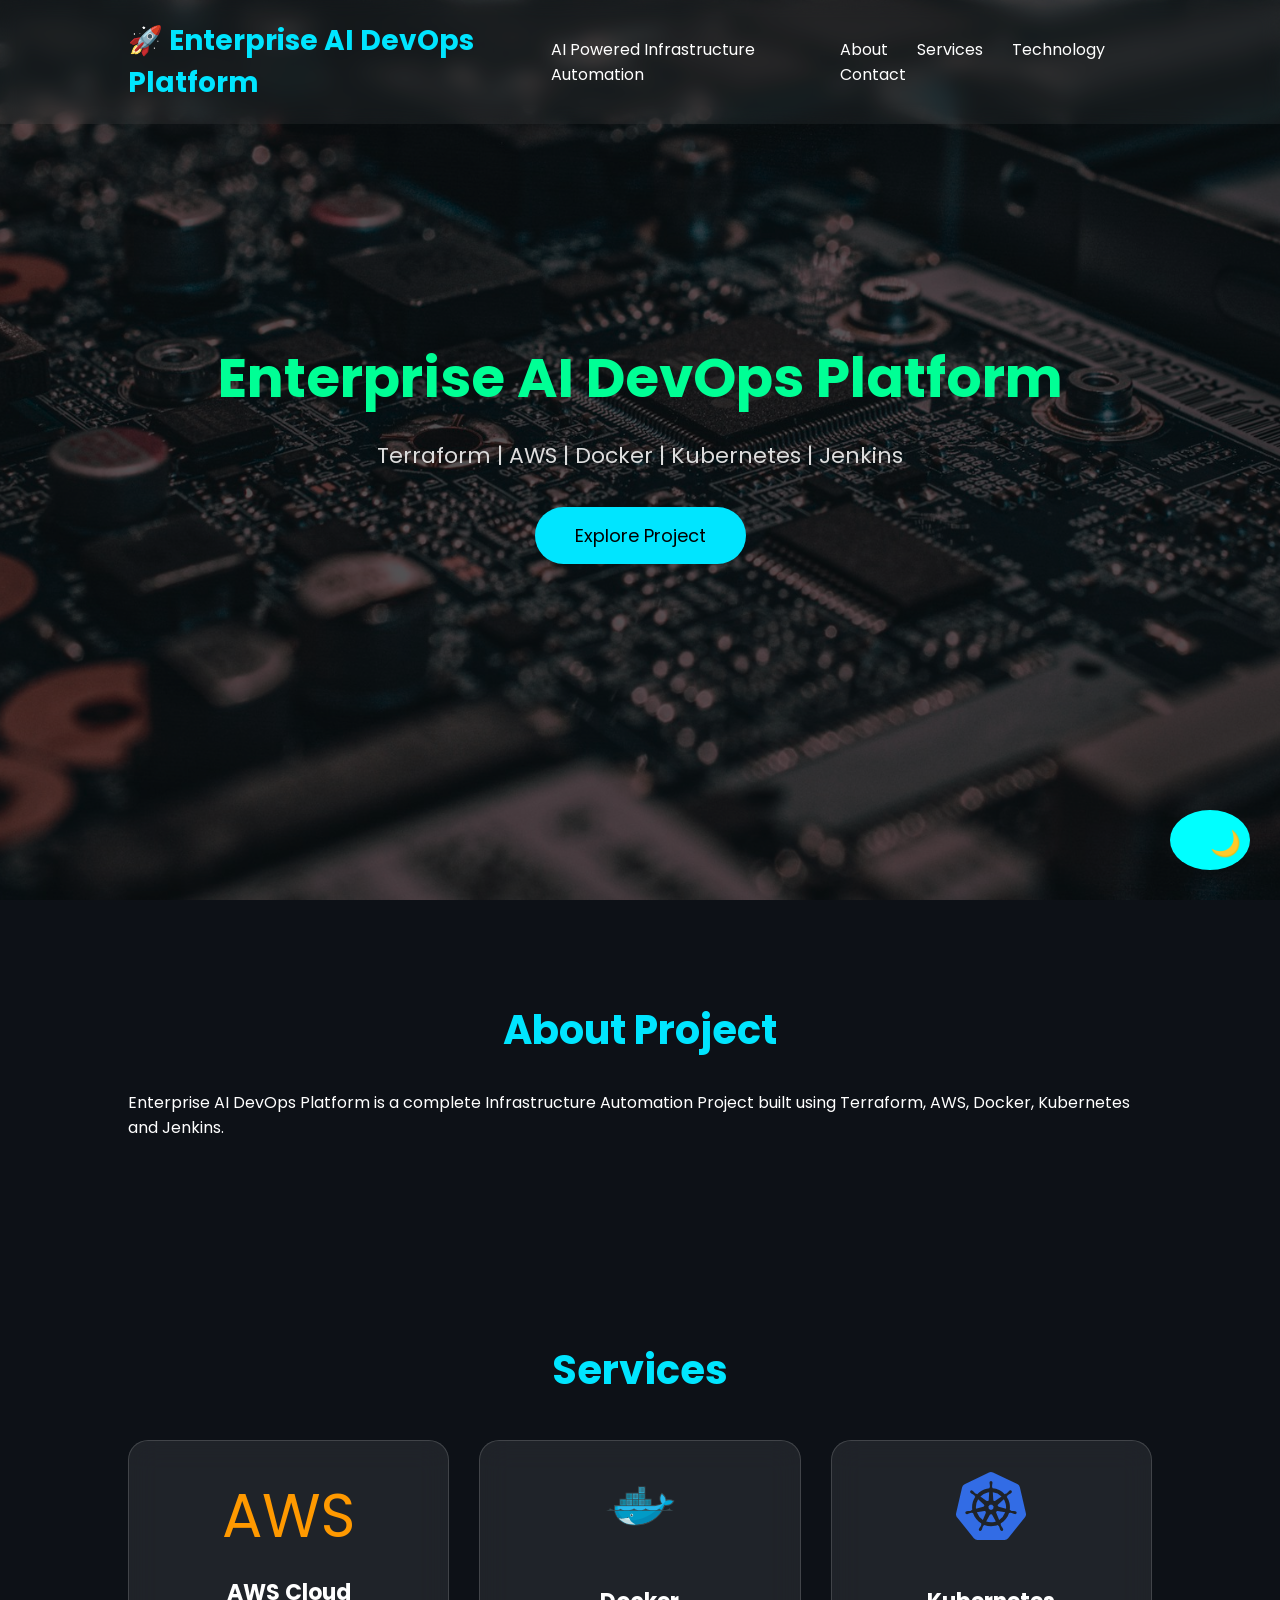
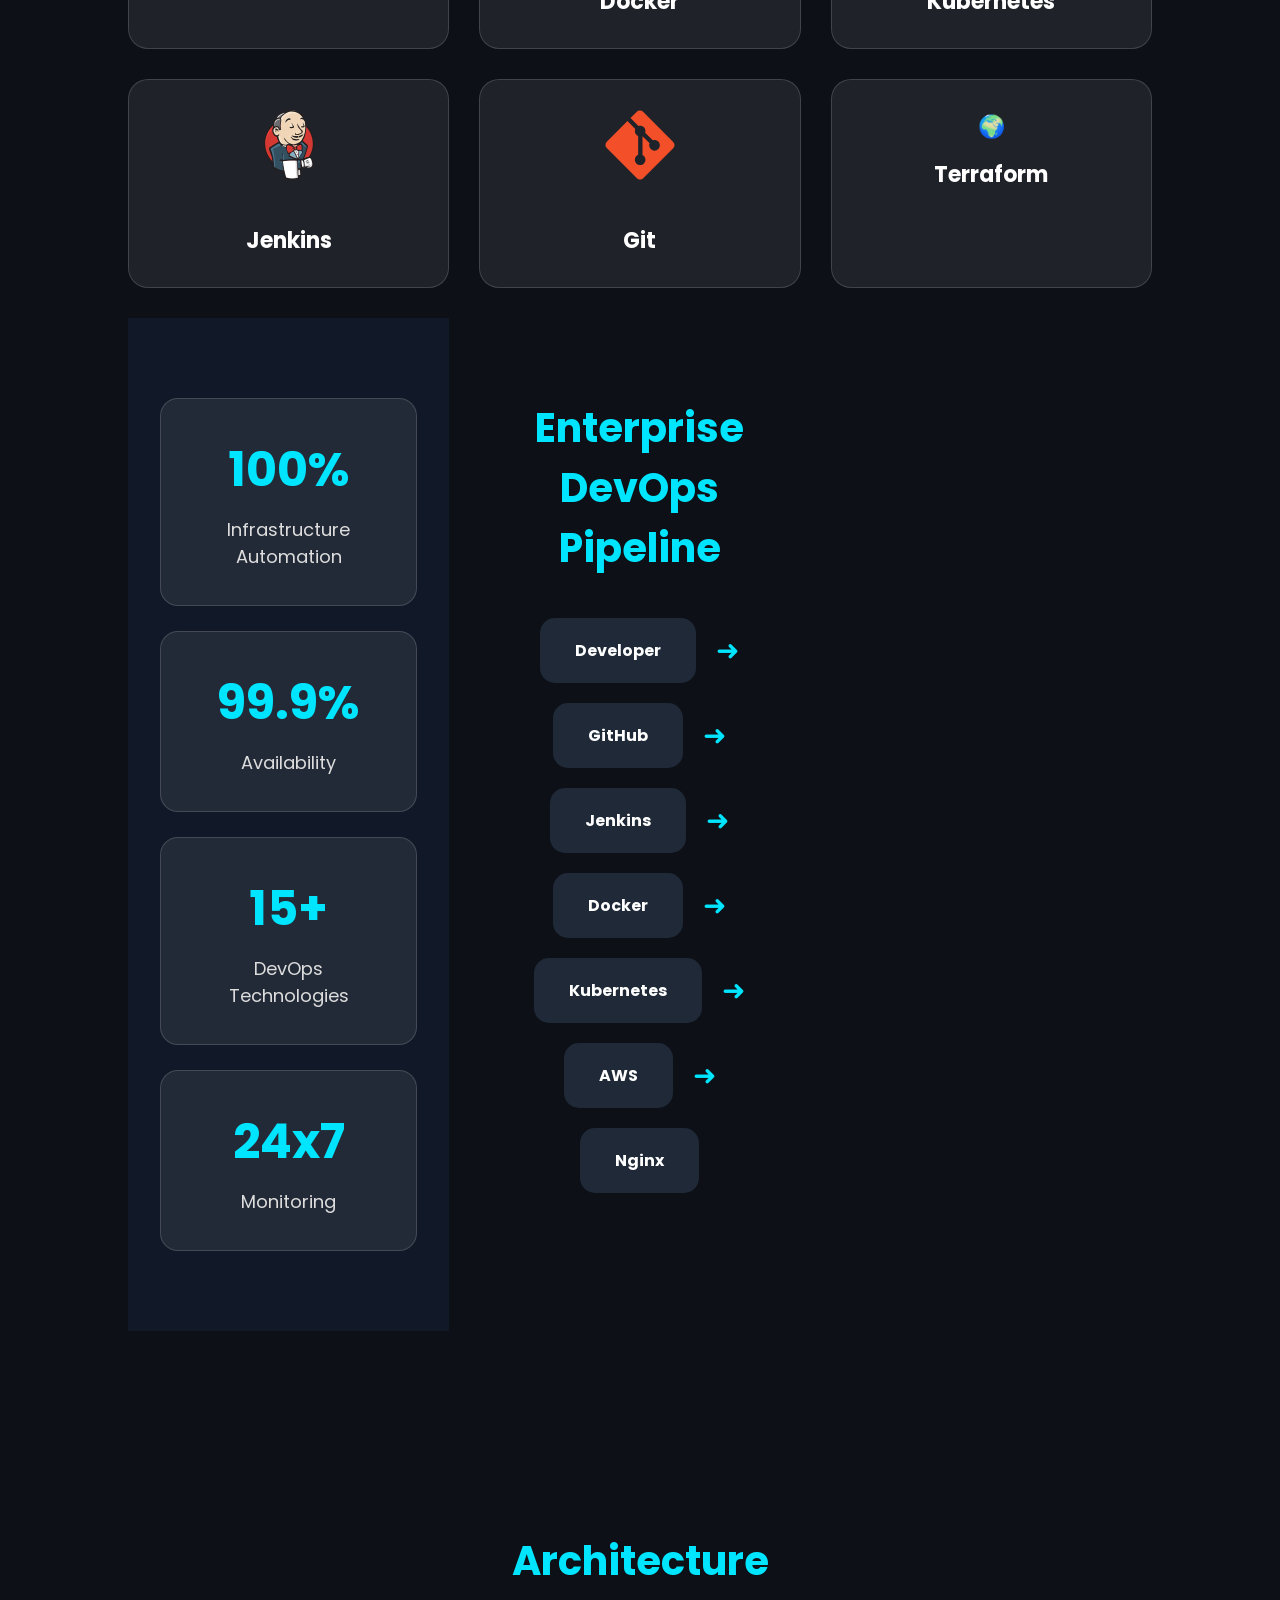
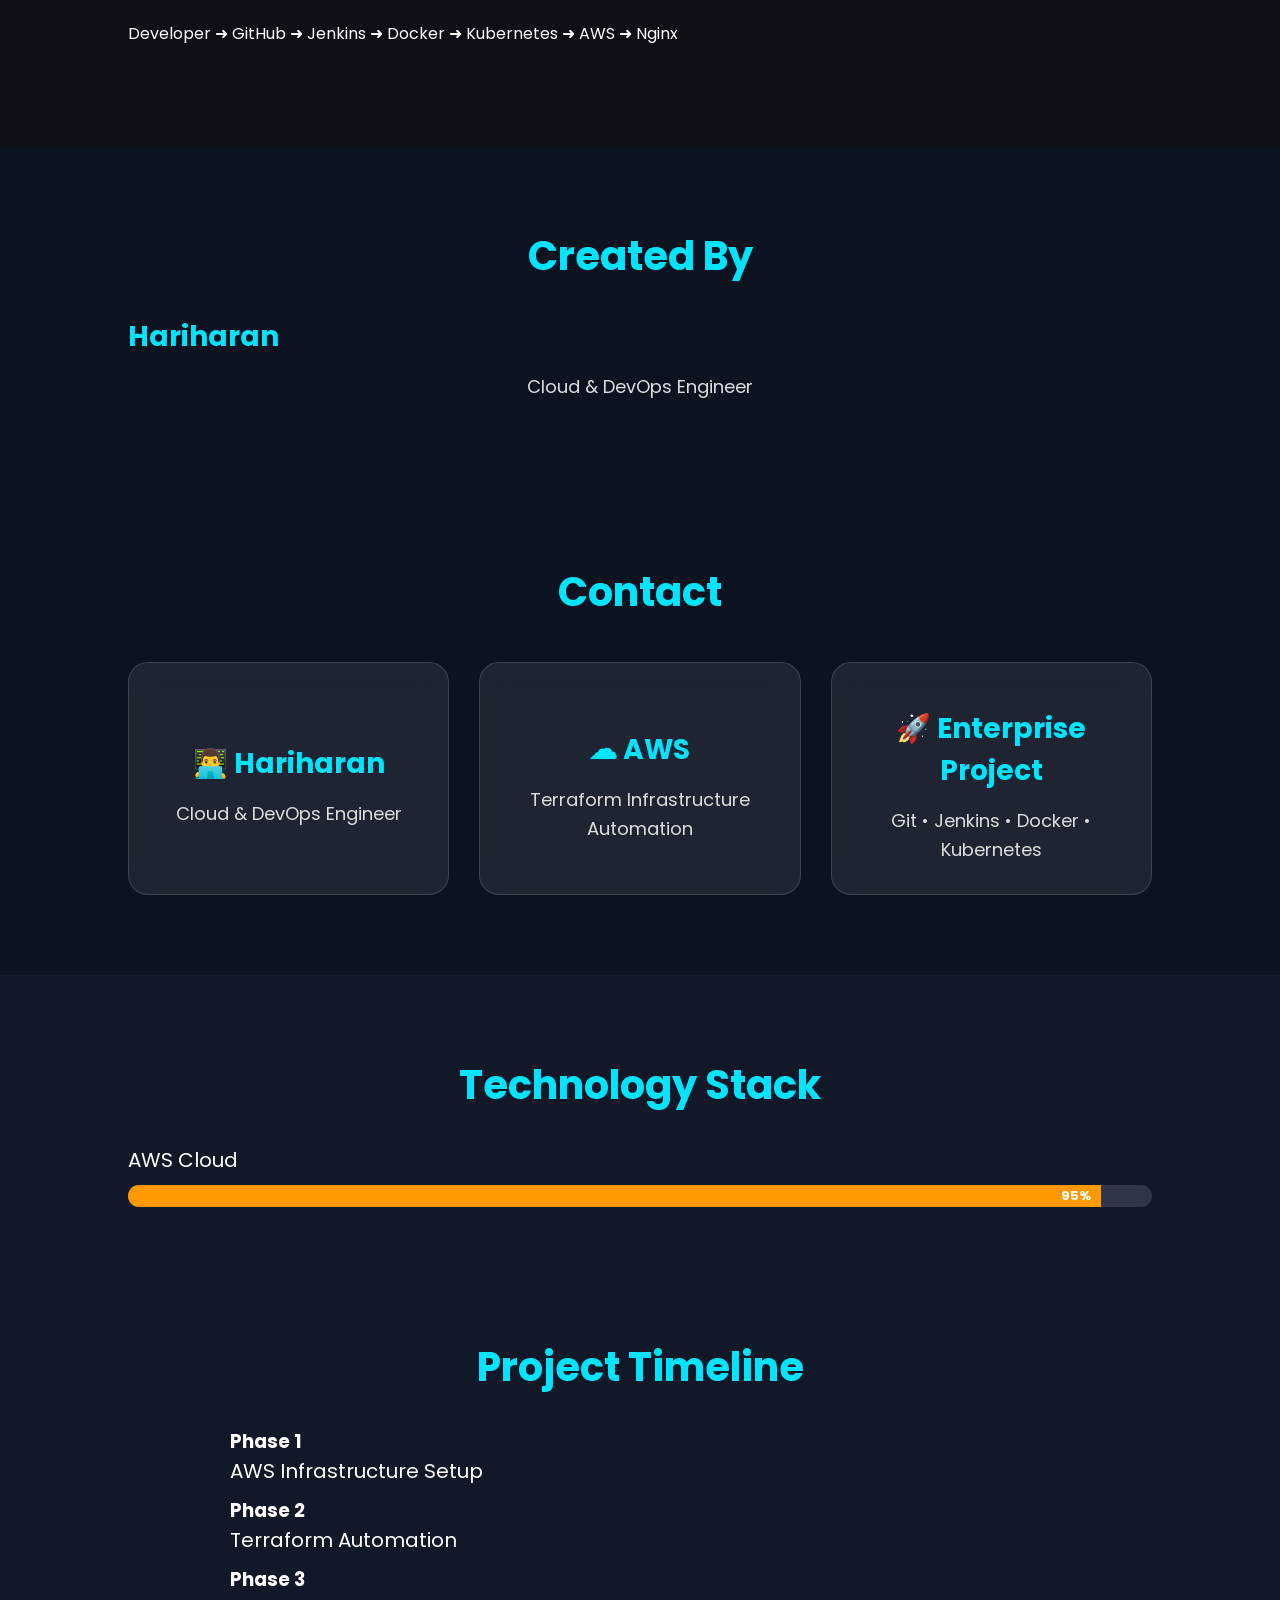
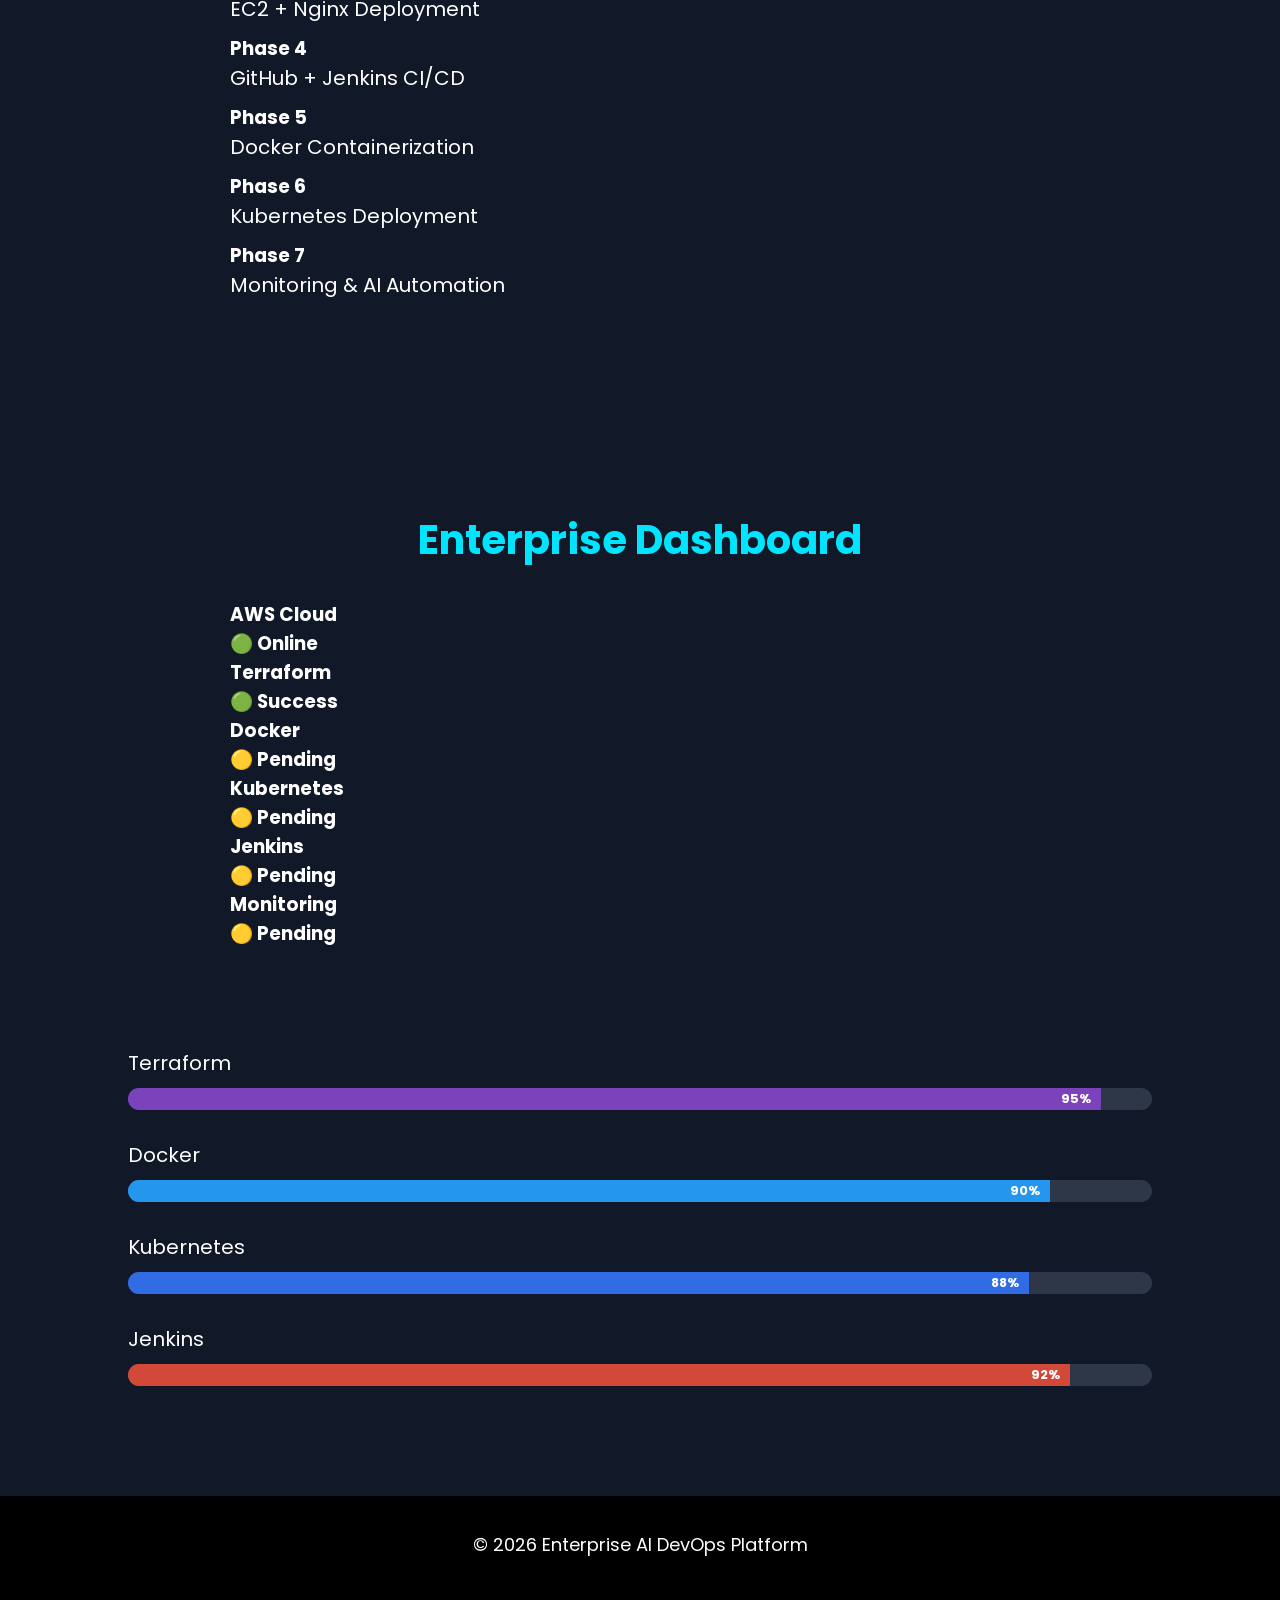
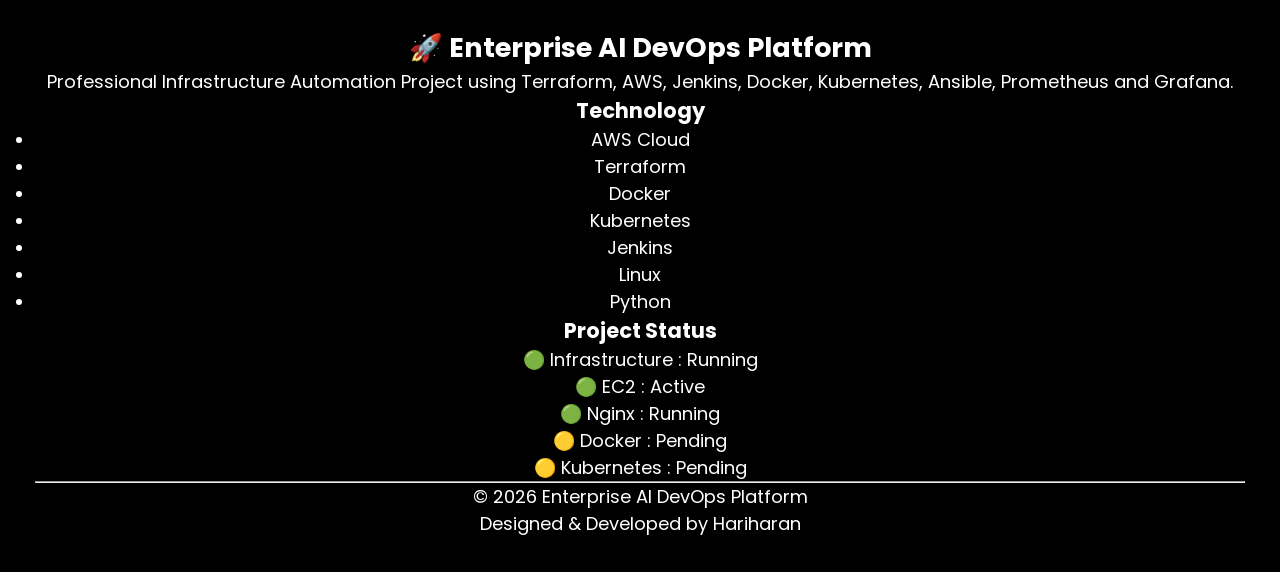
==== index.html @ 8fb7a107 "Initial Enterprise AI DevOps Platform Website" ====
<!DOCTYPE html>
<html lang="en">
<head>
    <meta charset="UTF-8">
    <meta name="viewport" content="width=device-width, initial-scale=1.0">
    <title>Enterprise AI DevOps Platform</title>

    <link rel="stylesheet" href="style.css">

    <link href="https://fonts.googleapis.com/css2?family=Poppins:wght@300;500;700&display=swap" rel="stylesheet">
</head>

<body>

<header>

<h1>🚀 Enterprise AI DevOps Platform</h1>

<p>AI Powered Infrastructure Automation</p>

<nav>

<a href="#about">About</a>

<a href="#services">Services</a>

<a href="#tech">Technology</a>

<a href="#contact">Contact</a>

</nav>

</header>

<div id="loader">

<div class="spinner"></div>

<h2>Loading Enterprise AI DevOps Platform...</h2>

</div>

<button id="themeToggle">🌙</button>

<div class="floating-icons">

<div>☁</div>

<div>🐳</div>

<div>☸</div>

<div>⚙</div>

<div>🚀</div>

<div>🤖</div>

</div>


<section class="hero" style="background:url('images/hero.jpg') center/cover no-repeat;">


<h2>Cloud • DevOps • AI Automation</h2>

<p>

Terraform | AWS | Docker | Kubernetes | Jenkins

</p>

<button>Explore Project</button>

</section>

<section id="about">

<h2>About Project</h2>

<p>

Enterprise AI DevOps Platform is a complete Infrastructure Automation Project built using Terraform, AWS, Docker, Kubernetes and Jenkins.

</p>

</section>

<section id="services">

<h2>Services</h2>

<div class="cards">

<div class="card">
<div style="font-size:60px;color:#ff9900;">AWS</div>
<h3>AWS Cloud</h3>
</div>

<div class="card">
<img src="icons/docker.svg" width="60">
<h3>Docker</h3>
</div>

<div class="card">
<img src="icons/kubernetes.svg" width="60">
<h3>Kubernetes</h3>
</div>

<div class="card">
<img src="icons/jenkins.svg" width="60">
<h3>Jenkins</h3>
</div>

<div class="card">
<img src="icons/git.svg" width="60">
<h3>Git</h3>
</div>

<div class="card">
🌍
<h3>Terraform</h3>
</div>

<section class="stats">

<div class="stat-box">
<h1>100%</h1>
<p>Infrastructure Automation</p>
</div>

<div class="stat-box">
<h1>99.9%</h1>
<p>Availability</p>
</div>

<div class="stat-box">
<h1>15+</h1>
<p>DevOps Technologies</p>
</div>

<div class="stat-box">
<h1>24x7</h1>
<p>Monitoring</p>
</div>

</section>

<section class="pipeline">

<h2>Enterprise DevOps Pipeline</h2>

<div class="pipeline-flow">

<div class="pipeline-item">Developer</div>

<div class="arrow">➜</div>

<div class="pipeline-item">GitHub</div>

<div class="arrow">➜</div>

<div class="pipeline-item">Jenkins</div>

<div class="arrow">➜</div>

<div class="pipeline-item">Docker</div>

<div class="arrow">➜</div>

<div class="pipeline-item">Kubernetes</div>

<div class="arrow">➜</div>

<div class="pipeline-item">AWS</div>

<div class="arrow">➜</div>

<div class="pipeline-item">Nginx</div>

</div>

</section>

</div>

</section>

<section id="tech">

<h2>Architecture</h2>

<p>

Developer ➜ GitHub ➜ Jenkins ➜ Docker ➜ Kubernetes ➜ AWS ➜ Nginx

</p>

</section>

<section id="contact">

<h2>Created By</h2>

<h3>Hariharan</h3>

<p>Cloud & DevOps Engineer</p>

</section>

<section id="contact">

<h2>Contact</h2>

<div class="cards">

<div class="card">
<h3>👨‍💻 Hariharan</h3>
<p>Cloud & DevOps Engineer</p>
</div>

<div class="card">
<h3>☁ AWS</h3>
<p>Terraform Infrastructure Automation</p>
</div>

<div class="card">
<h3>🚀 Enterprise Project</h3>
<p>Git • Jenkins • Docker • Kubernetes</p>
</div>

</div>

</section>

<section class="skills">

<h2>Technology Stack</h2>

<div class="skill">

<p>AWS Cloud</p>

<div class="progress">
<div class="progress-bar aws">95%</div>
</div>

</div>

<div class="skill">

<section class="timeline">

<h2>Project Timeline</h2>

<div class="timeline-container">

<div class="timeline-box">
<h3>Phase 1</h3>
<p>AWS Infrastructure Setup</p>
</div>

<div class="timeline-box">
<h3>Phase 2</h3>
<p>Terraform Automation</p>
</div>

<div class="timeline-box">
<h3>Phase 3</h3>
<p>EC2 + Nginx Deployment</p>
</div>

<div class="timeline-box">
<h3>Phase 4</h3>
<p>GitHub + Jenkins CI/CD</p>
</div>

<div class="timeline-box">
<h3>Phase 5</h3>
<p>Docker Containerization</p>
</div>

<div class="timeline-box">
<h3>Phase 6</h3>
<p>Kubernetes Deployment</p>
</div>

<div class="timeline-box">
<h3>Phase 7</h3>
<p>Monitoring & AI Automation</p>
</div>

</div>

</section>

<section class="dashboard">

<h2>Enterprise Dashboard</h2>

<div class="dashboard-grid">

<div class="dashboard-card">
<h3>AWS Cloud</h3>
<h1>🟢 Online</h1>
</div>

<div class="dashboard-card">
<h3>Terraform</h3>
<h1>🟢 Success</h1>
</div>

<div class="dashboard-card">
<h3>Docker</h3>
<h1>🟡 Pending</h1>
</div>

<div class="dashboard-card">
<h3>Kubernetes</h3>
<h1>🟡 Pending</h1>
</div>

<div class="dashboard-card">
<h3>Jenkins</h3>
<h1>🟡 Pending</h1>
</div>

<div class="dashboard-card">
<h3>Monitoring</h3>
<h1>🟡 Pending</h1>
</div>

</div>

</section>

<p>Terraform</p>

<div class="progress">
<div class="progress-bar terraform">95%</div>
</div>

</div>

<div class="skill">

<p>Docker</p>

<div class="progress">
<div class="progress-bar docker">90%</div>
</div>

</div>

<div class="skill">

<p>Kubernetes</p>

<div class="progress">
<div class="progress-bar kubernetes">88%</div>
</div>

</div>

<div class="skill">

<p>Jenkins</p>

<div class="progress">
<div class="progress-bar jenkins">92%</div>
</div>

</div>

</section>

<footer>

<p>© 2026 Enterprise AI DevOps Platform</p>

</footer>

<script src="script.js"></script>

<footer class="footer">

<div class="footer-container">

<div class="footer-box">

<h2>🚀 Enterprise AI DevOps Platform</h2>

<p>
Professional Infrastructure Automation Project using
Terraform, AWS, Jenkins, Docker, Kubernetes,
Ansible, Prometheus and Grafana.
</p>

</div>

<div class="footer-box">

<h3>Technology</h3>

<ul>

<li>AWS Cloud</li>

<li>Terraform</li>

<li>Docker</li>

<li>Kubernetes</li>

<li>Jenkins</li>

<li>Linux</li>

<li>Python</li>

</ul>

</div>

<div class="footer-box">

<h3>Project Status</h3>

<p>🟢 Infrastructure : Running</p>

<p>🟢 EC2 : Active</p>

<p>🟢 Nginx : Running</p>

<p>🟡 Docker : Pending</p>

<p>🟡 Kubernetes : Pending</p>

</div>

</div>

<hr>

<p class="copyright">

© 2026 Enterprise AI DevOps Platform

<br>

Designed & Developed by Hariharan

</p>

</footer>

</body>
</html>
---- style.css ----
*{
margin:0;
padding:0;
box-sizing:border-box;
font-family:'Poppins',sans-serif;
scroll-behavior:smooth;
}

body{
background:#0d1117;
color:#fff;
overflow-x:hidden;
}

header{
width:100%;
padding:20px 10%;
display:flex;
justify-content:space-between;
align-items:center;
background:rgba(255,255,255,0.05);
backdrop-filter:blur(10px);
position:fixed;
top:0;
z-index:1000;
}

header h1{
font-size:28px;
color:#00e5ff;
}

nav a{
color:#fff;
text-decoration:none;
margin-left:25px;
transition:.3s;
}

nav a:hover{
color:#00e5ff;
}

.hero{
height:100vh;
display:flex;
flex-direction:column;
justify-content:center;
align-items:center;
text-align:center;
background:linear-gradient(135deg,#0f2027,#203a43,#2c5364);
padding:20px;
}

.hero h2{
font-size:55px;
margin-bottom:20px;
}

.hero p{
font-size:22px;
margin-bottom:35px;
color:#ddd;
}

button{
padding:15px 40px;
border:none;
border-radius:50px;
background:#00e5ff;
color:#000;
font-size:18px;
cursor:pointer;
transition:.4s;
}

button:hover{
transform:scale(1.08);
box-shadow:0 0 20px cyan;
}

section{
padding:100px 10%;
}

section h2{
font-size:40px;
margin-bottom:30px;
color:#00e5ff;
text-align:center;
}

.cards{
display:grid;
grid-template-columns:repeat(auto-fit,minmax(250px,1fr));
gap:30px;
margin-top:50px;
}

.card{
background:rgba(255,255,255,.06);
padding:35px;
border-radius:20px;
text-align:center;
font-size:22px;
transition:.4s;
backdrop-filter:blur(15px);
border:1px solid rgba(255,255,255,.15);
}

.card:hover{
transform:translateY(-10px);
box-shadow:0 0 25px cyan;
}

footer{
background:#000;
text-align:center;
padding:35px;
font-size:18px;
}

::-webkit-scrollbar{
width:8px;
}

::-webkit-scrollbar-thumb{
background:#00e5ff;
border-radius:10px;
}

@media(max-width:768px){

header{
flex-direction:column;
}

nav{
margin-top:15px;
}

.hero h2{
font-size:38px;
}

.hero p{
font-size:18px;
}

}


.hero{
position:relative;
background:url("images/hero.jpg") no-repeat center center/cover;
height:100vh;
display:flex;
justify-content:center;
align-items:center;
flex-direction:column;
text-align:center;
}

.hero::before{
content:"";
position:absolute;
top:0;
left:0;
width:100%;
height:100%;
background:rgba(0,0,0,.65);
}

.hero h2,
.hero p,
.hero button{
position:relative;
z-index:2;
}

.card img{
width:70px;
height:70px;
margin-bottom:20px;
transition:.4s;
}

.card:hover img{
transform:rotate(360deg) scale(1.15);
}

.cards{
display:grid;
grid-template-columns:repeat(auto-fit,minmax(250px,1fr));
gap:30px;
margin-top:40px;
}

.card{
padding:30px;
background:rgba(255,255,255,.08);
backdrop-filter:blur(15px);
border-radius:20px;
text-align:center;
transition:.4s;
cursor:pointer;
}

.card:hover{
transform:translateY(-12px);
box-shadow:0 0 25px cyan;
}

.card h3{
margin-top:15px;
font-size:22px;
color:#fff;
}


.stats{
display:grid;
grid-template-columns:repeat(auto-fit,minmax(220px,1fr));
gap:25px;
padding:80px 10%;
background:#111827;
}

.stat-box{
background:rgba(255,255,255,.08);
padding:35px;
border-radius:18px;
text-align:center;
transition:.4s;
border:1px solid rgba(255,255,255,.15);
}

.stat-box:hover{
transform:translateY(-10px);
box-shadow:0 0 25px #00e5ff;
}

.stat-box h1{
font-size:48px;
color:#00e5ff;
margin-bottom:10px;
}

.stat-box p{
font-size:18px;
color:#ddd;
}

.pipeline{
padding:80px 10%;
text-align:center;
}

.pipeline-flow{
display:flex;
justify-content:center;
align-items:center;
flex-wrap:wrap;
gap:20px;
margin-top:40px;
}

.pipeline-item{
background:#1f2937;
padding:20px 35px;
border-radius:15px;
font-weight:bold;
transition:.4s;
}

.pipeline-item:hover{
background:#00e5ff;
color:#000;
transform:scale(1.08);
}

.arrow{
font-size:28px;
color:#00e5ff;
}


#contact{
padding:80px 10%;
background:#0b1220;
}

#contact .cards{
margin-top:40px;
}

#contact .card{
min-height:220px;
display:flex;
flex-direction:column;
justify-content:center;
align-items:center;
}

#contact h3{
margin-bottom:15px;
font-size:28px;
color:#00e5ff;
}

#contact p{
font-size:18px;
color:#ddd;
text-align:center;
line-height:1.6;
}

#loader{

position:fixed;

top:0;

left:0;

width:100%;

height:100%;

background:#000;

display:flex;

flex-direction:column;

justify-content:center;

align-items:center;

z-index:99999;

}

.spinner{

width:90px;

height:90px;

border:8px solid #333;

border-top:8px solid cyan;

border-radius:50%;

animation:spin 1s linear infinite;

margin-bottom:20px;

}

@keyframes spin{

100%{

transform:rotate(360deg);

}

}

#themeToggle{

position:fixed;

right:30px;

bottom:30px;

width:60px;

height:60px;

border-radius:50%;

border:none;

background:cyan;

font-size:25px;

cursor:pointer;

z-index:999;

}

.dark{

background:#fff;

color:#000;

}

.floating-icons{

position:fixed;

width:100%;

height:100%;

pointer-events:none;

overflow:hidden;

top:0;

left:0;

}

.floating-icons div{

position:absolute;

font-size:35px;

animation:float 12s linear infinite;

opacity:.25;

}

.floating-icons div:nth-child(1){left:5%;animation-delay:0s;}
.floating-icons div:nth-child(2){left:25%;animation-delay:2s;}
.floating-icons div:nth-child(3){left:45%;animation-delay:4s;}
.floating-icons div:nth-child(4){left:65%;animation-delay:6s;}
.floating-icons div:nth-child(5){left:85%;animation-delay:8s;}
.floating-icons div:nth-child(6){left:95%;animation-delay:10s;}

@keyframes float{

0%{

transform:translateY(110vh) rotate(0deg);

}

100%{

transform:translateY(-120vh) rotate(360deg);

}

}

.skills{

padding:80px 10%;

background:#111827;

}

.skill{

margin-bottom:30px;

}

.skill p{

font-size:20px;

margin-bottom:10px;

}

.progress{

width:100%;

height:22px;

background:#2d3748;

border-radius:30px;

overflow:hidden;

}

.progress-bar{

height:100%;

text-align:right;

padding-right:10px;

line-height:22px;

font-size:13px;

font-weight:bold;

color:white;

animation:load 2.5s;

}

.aws{

width:95%;

background:#ff9900;

}

.terraform{

width:95%;

background:#7B42BC;

}

.docker{

width:90%;

background:#2496ED;

}

.kubernetes{

width:88%;

background:#326CE5;

}

.jenkins{

width:92%;

background:#D24939;

}
@keyframes load{

0%{

width:0;

.timeline{

padding:90px 10%;

background:#0d1117;

}

.timeline-container{

display:grid;

grid-template-columns:repeat(auto-fit,minmax(250px,1fr));

gap:30px;

margin-top:50px;

}

.timeline-box{

background:#161b22;

padding:30px;

border-radius:20px;

border-left:6px solid cyan;

transition:.4s;

}

.timeline-box:hover{

transform:translateY(-10px);

box-shadow:0 0 20px cyan;

}

.timeline-box h3{

color:#00e5ff;

margin-bottom:15px;

font-size:24px;

}

.timeline-box p{

color:#ddd;

font-size:17px;

line-height:28px;

}


.dashboard{

padding:90px 10%;

background:#111827;

}

.dashboard-grid{

display:grid;

grid-template-columns:repeat(auto-fit,minmax(260px,1fr));

gap:30px;

margin-top:50px;

}

.dashboard-card{

background:#161b22;

padding:35px;

border-radius:20px;

text-align:center;

transition:.4s;

border:1px solid rgba(255,255,255,.1);

}

.dashboard-card:hover{

transform:translateY(-12px);

box-shadow:0 0 25px cyan;

}

.dashboard-card h3{

font-size:24px;

margin-bottom:20px;

color:#00e5ff;

}

.dashboard-card h1{

font-size:34px;

}

.footer{

background:#05070d;

padding:70px 10%;

margin-top:60px;

}

.footer-container{

display:grid;

grid-template-columns:repeat(auto-fit,minmax(280px,1fr));

gap:40px;

}

.footer-box h2,
.footer-box h3{

color:#00e5ff;

margin-bottom:20px;

}

.footer-box p{

color:#ccc;

line-height:30px;

}

.footer-box ul{

list-style:none;

}

.footer-box ul li{

padding:10px 0;

color:#ddd;

transition:.3s;

}

.footer-box ul li:hover{

color:#00e5ff;

padding-left:10px;

}

.footer hr{

margin:40px 0;

border:1px solid rgba(255,255,255,.1);

}

.copyright{

text-align:center;

color:#888;

font-size:16px;

line-height:30px;

}

/* ===========================
   Premium Animated Background
=========================== */

body{
background:linear-gradient(-45deg,#0f172a,#111827,#1e293b,#0d1117);
background-size:400% 400%;
animation:bgAnimation 15s ease infinite;
}

@keyframes bgAnimation{

0%{
background-position:0% 50%;
}

50%{
background-position:100% 50%;
}

100%{
background-position:0% 50%;
}

}

.hero h1,
.hero h2{

text-shadow:0 0 15px cyan;

}

.card,
.dashboard-card,
.timeline-box,
.stat-box{

border:1px solid rgba(0,229,255,.25);

box-shadow:0 0 20px rgba(0,229,255,.08);

}

.card:hover,
.dashboard-card:hover,
.timeline-box:hover,
.stat-box:hover{

box-shadow:0 0 35px cyan;

}

/* ===========================
   Final Premium UI
=========================== */

html{
scroll-behavior:smooth;
}

section{
animation:fadeUp .8s ease;
}

@keyframes fadeUp{

0%{
opacity:0;
transform:translateY(40px);
}

100%{
opacity:1;
transform:translateY(0);
}

}

button,
.card,
.dashboard-card,
.timeline-box,
.stat-box{

transition:all .35s ease;

}

button:hover{

transform:translateY(-4px) scale(1.05);

}

.hero h2{

font-size:60px;
font-weight:700;
letter-spacing:2px;

}

.hero p{

font-size:22px;
opacity:.9;

}

img{

max-width:100%;

height:auto;

}

footer{

backdrop-filter:blur(20px);

}

::selection{

background:#00e5ff;

color:#000;

}
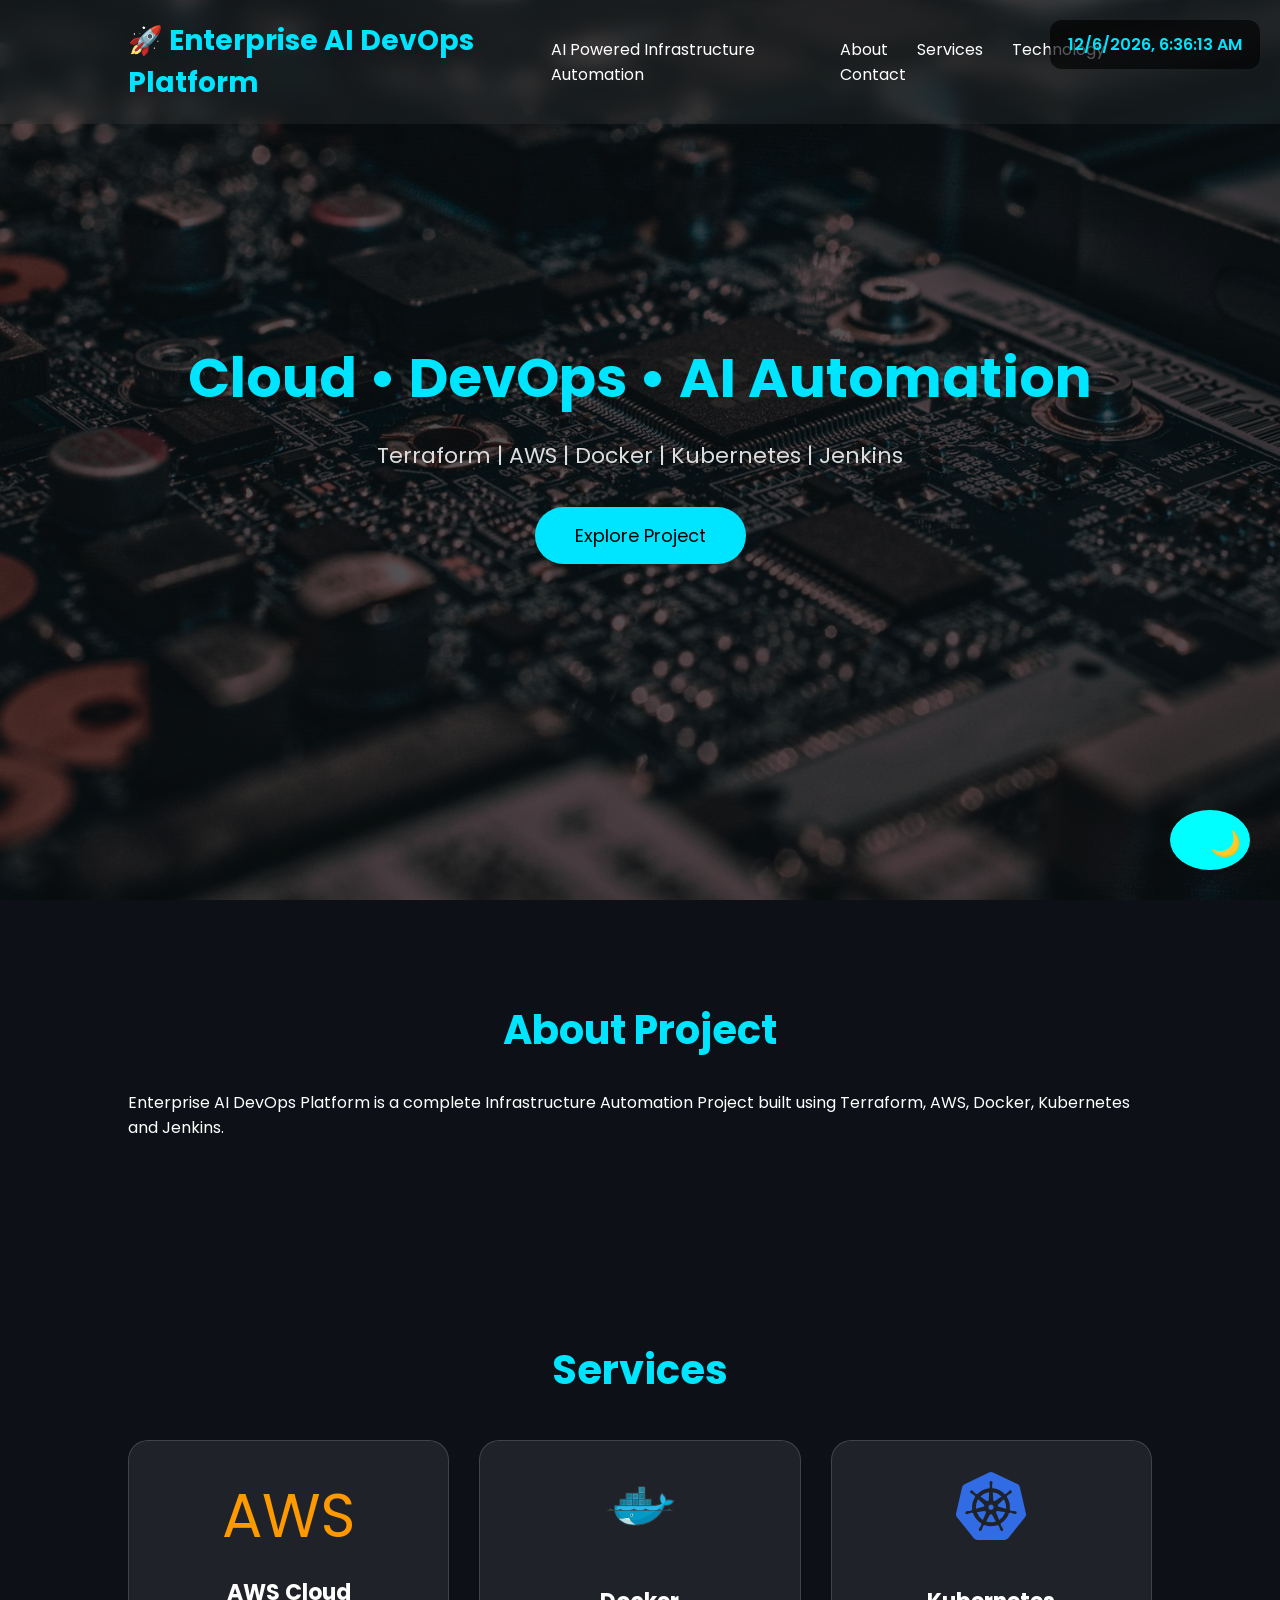
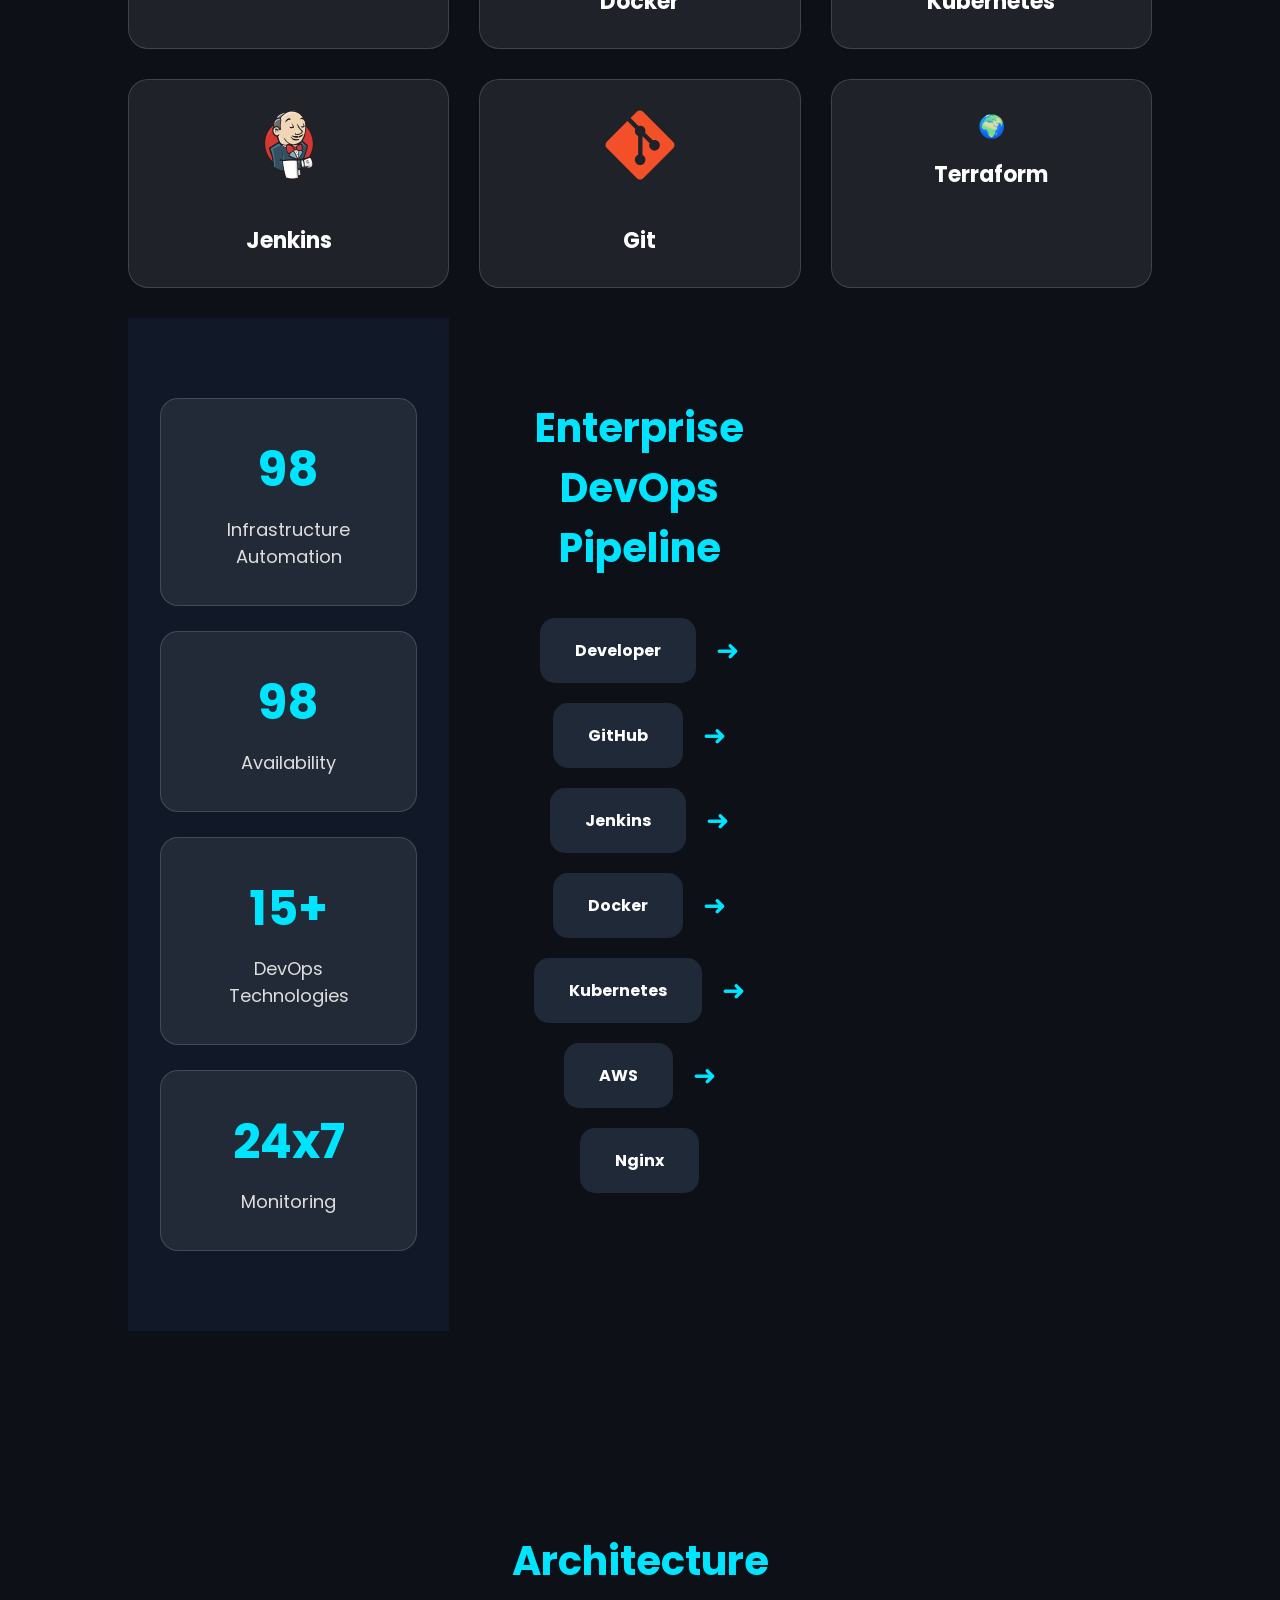
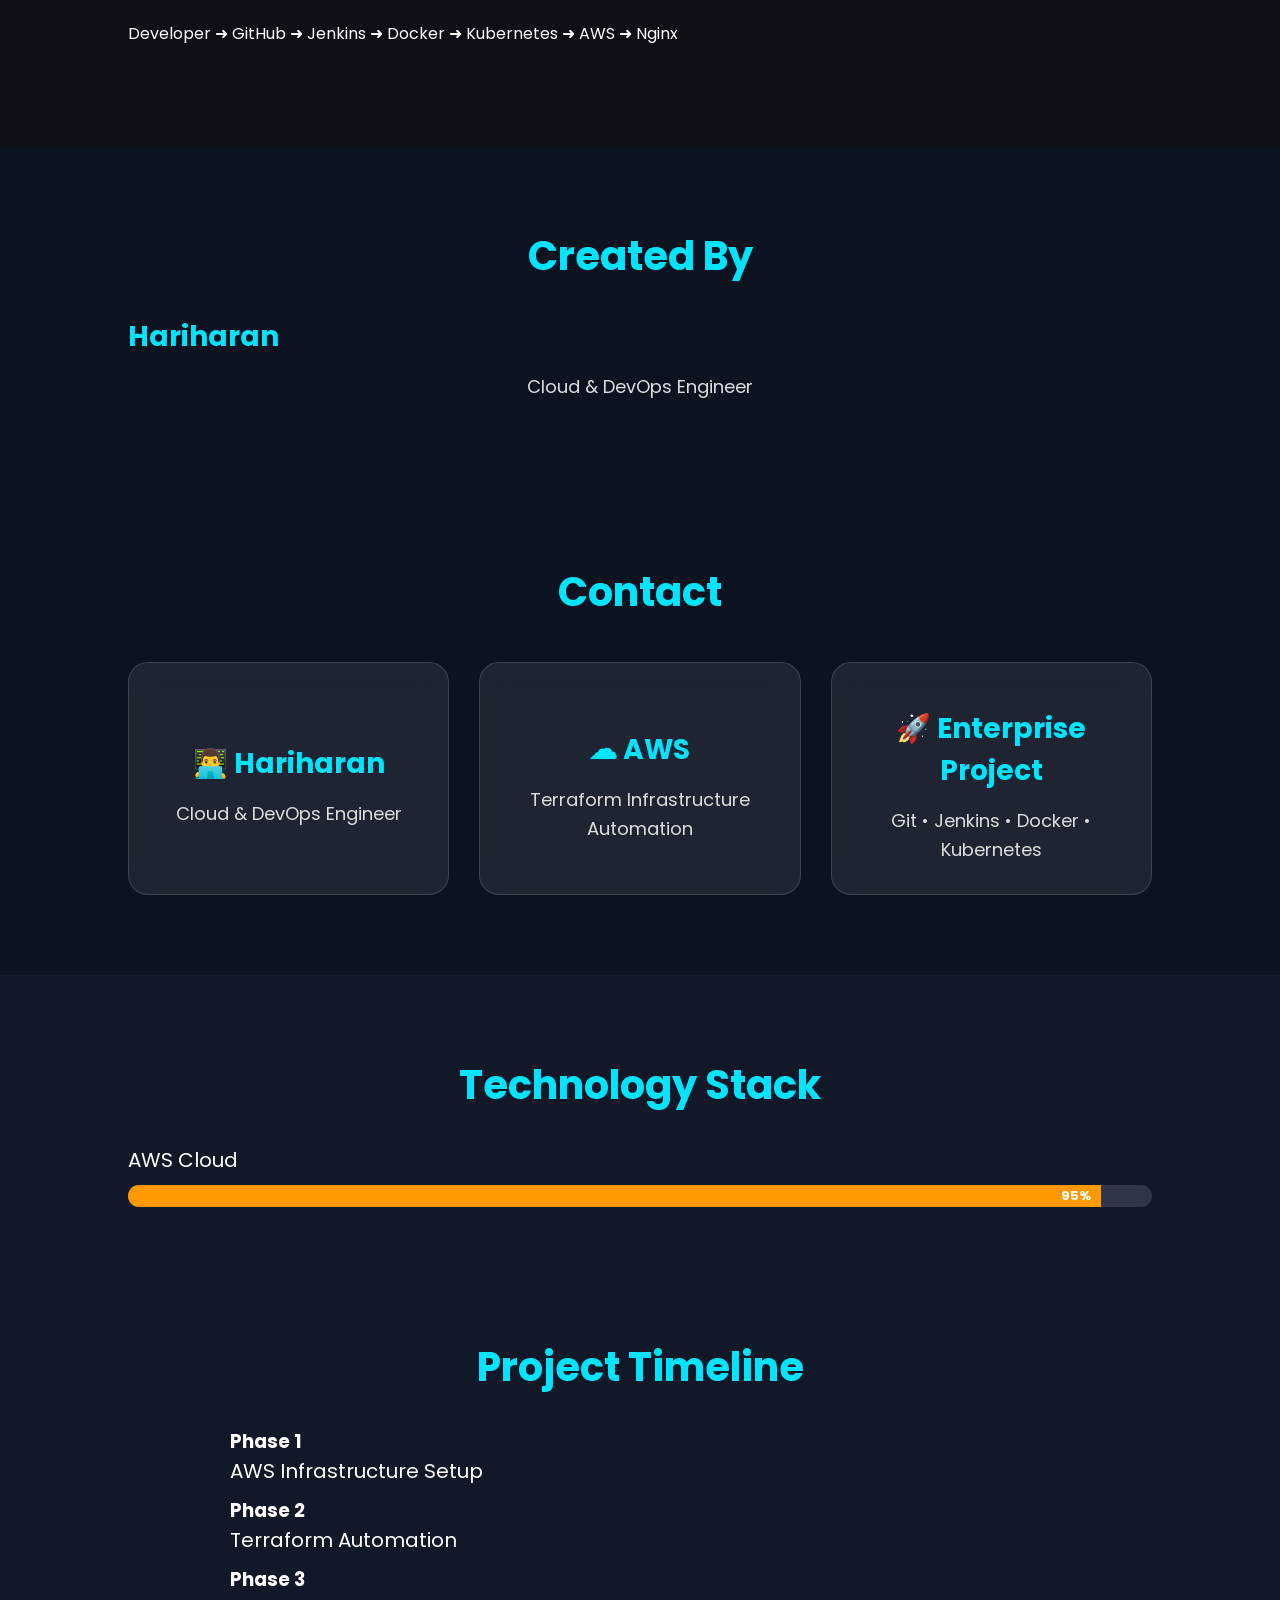
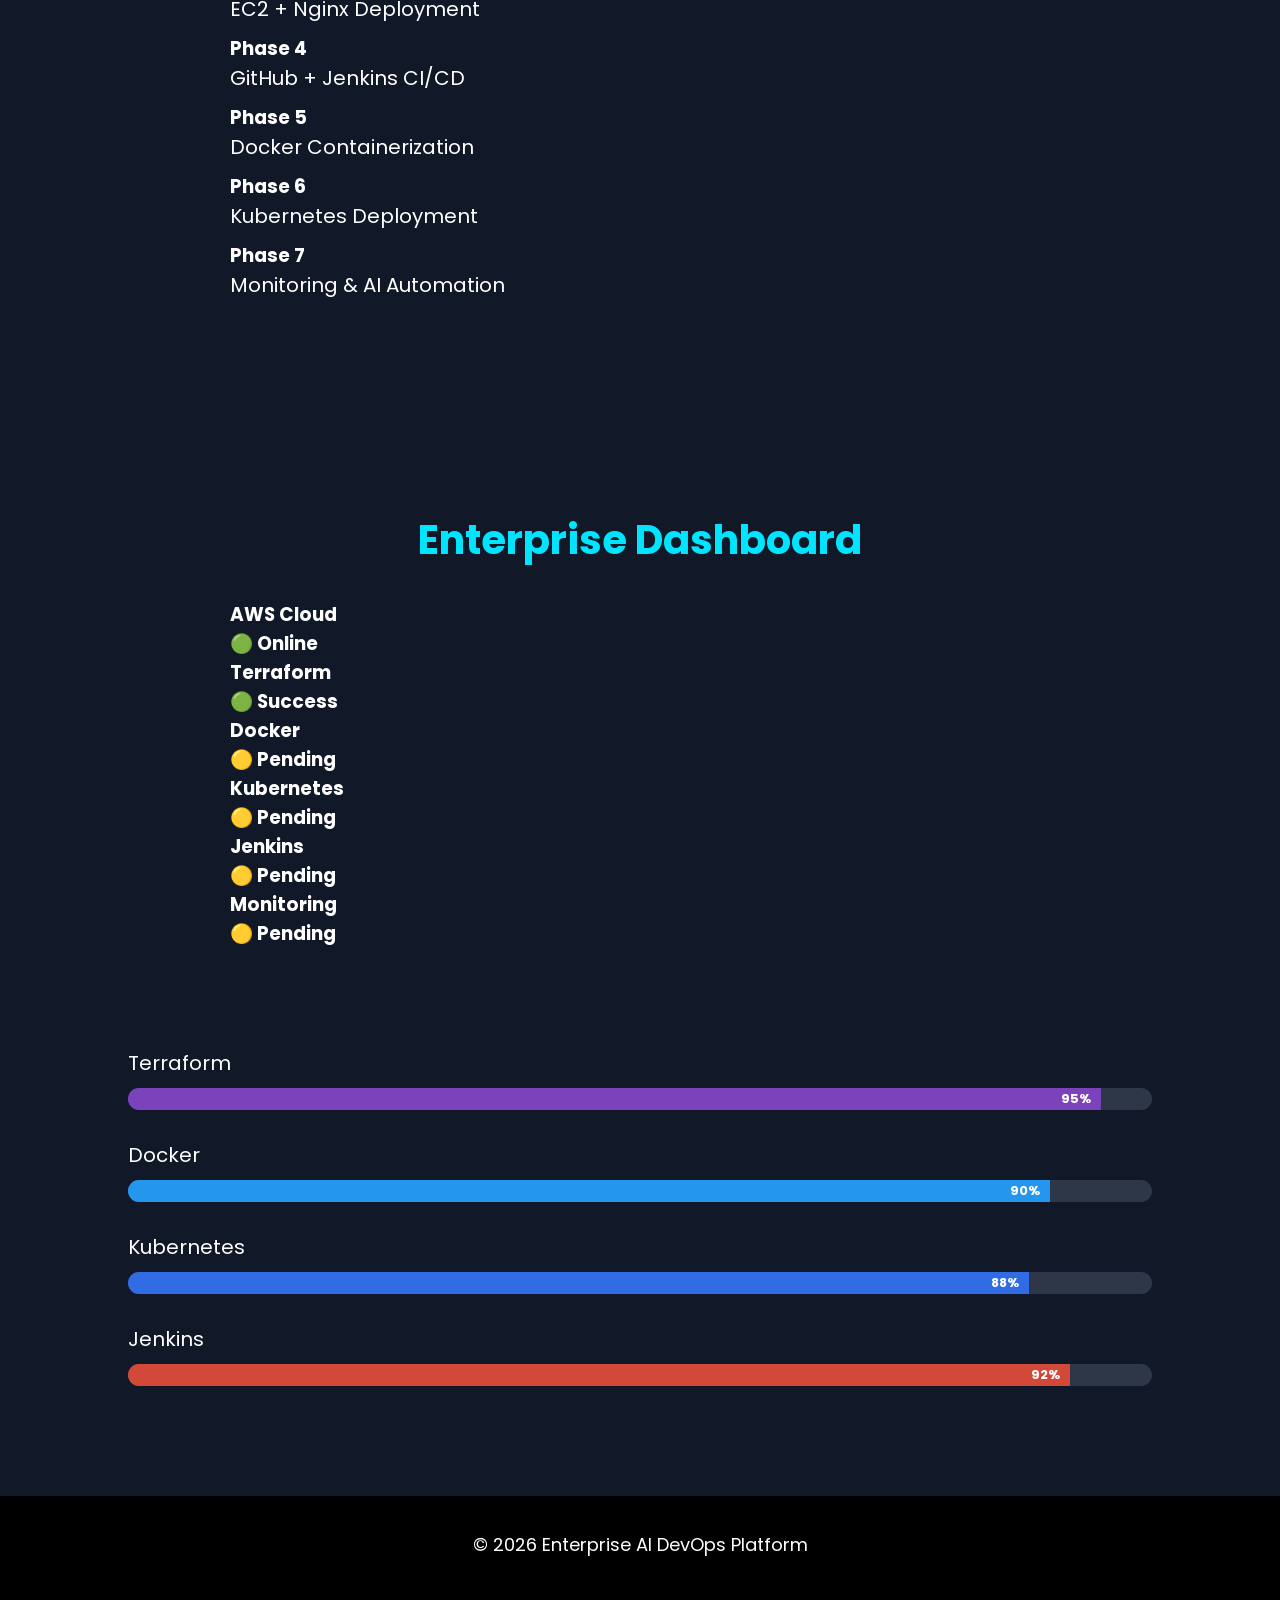
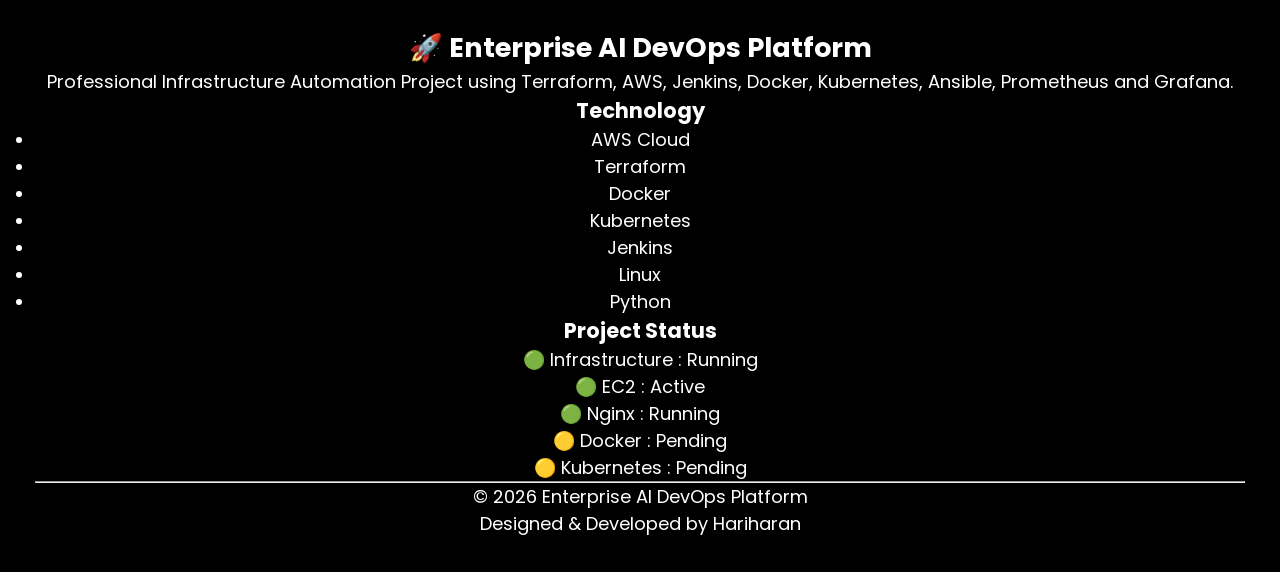
==== commit ab249fba: "Added Ansible deployment automation" ====
--- a/index.html
+++ b/index.html
@@ -1,458 +1,458 @@
-<!DOCTYPE html>
-<html lang="en">
-<head>
-    <meta charset="UTF-8">
-    <meta name="viewport" content="width=device-width, initial-scale=1.0">
-    <title>Enterprise AI DevOps Platform</title>
-
-    <link rel="stylesheet" href="style.css">
-
-    <link href="https://fonts.googleapis.com/css2?family=Poppins:wght@300;500;700&display=swap" rel="stylesheet">
-</head>
-
-<body>
-
-<header>
-
-<h1>🚀 Enterprise AI DevOps Platform</h1>
-
-<p>AI Powered Infrastructure Automation</p>
-
-<nav>
-
-<a href="#about">About</a>
-
-<a href="#services">Services</a>
-
-<a href="#tech">Technology</a>
-
-<a href="#contact">Contact</a>
-
-</nav>
-
-</header>
-
-<div id="loader">
-
-<div class="spinner"></div>
-
-<h2>Loading Enterprise AI DevOps Platform...</h2>
-
-</div>
-
-<button id="themeToggle">🌙</button>
-
-<div class="floating-icons">
-
-<div>☁</div>
-
-<div>🐳</div>
-
-<div>☸</div>
-
-<div>⚙</div>
-
-<div>🚀</div>
-
-<div>🤖</div>
-
-</div>
-
-
-<section class="hero" style="background:url('images/hero.jpg') center/cover no-repeat;">
-
-
-<h2>Cloud • DevOps • AI Automation</h2>
-
-<p>
-
-Terraform | AWS | Docker | Kubernetes | Jenkins
-
-</p>
-
-<button>Explore Project</button>
-
-</section>
-
-<section id="about">
-
-<h2>About Project</h2>
-
-<p>
-
-Enterprise AI DevOps Platform is a complete Infrastructure Automation Project built using Terraform, AWS, Docker, Kubernetes and Jenkins.
-
-</p>
-
-</section>
-
-<section id="services">
-
-<h2>Services</h2>
-
-<div class="cards">
-
-<div class="card">
-<div style="font-size:60px;color:#ff9900;">AWS</div>
-<h3>AWS Cloud</h3>
-</div>
-
-<div class="card">
-<img src="icons/docker.svg" width="60">
-<h3>Docker</h3>
-</div>
-
-<div class="card">
-<img src="icons/kubernetes.svg" width="60">
-<h3>Kubernetes</h3>
-</div>
-
-<div class="card">
-<img src="icons/jenkins.svg" width="60">
-<h3>Jenkins</h3>
-</div>
-
-<div class="card">
-<img src="icons/git.svg" width="60">
-<h3>Git</h3>
-</div>
-
-<div class="card">
-🌍
-<h3>Terraform</h3>
-</div>
-
-<section class="stats">
-
-<div class="stat-box">
-<h1>100%</h1>
-<p>Infrastructure Automation</p>
-</div>
-
-<div class="stat-box">
-<h1>99.9%</h1>
-<p>Availability</p>
-</div>
-
-<div class="stat-box">
-<h1>15+</h1>
-<p>DevOps Technologies</p>
-</div>
-
-<div class="stat-box">
-<h1>24x7</h1>
-<p>Monitoring</p>
-</div>
-
-</section>
-
-<section class="pipeline">
-
-<h2>Enterprise DevOps Pipeline</h2>
-
-<div class="pipeline-flow">
-
-<div class="pipeline-item">Developer</div>
-
-<div class="arrow">➜</div>
-
-<div class="pipeline-item">GitHub</div>
-
-<div class="arrow">➜</div>
-
-<div class="pipeline-item">Jenkins</div>
-
-<div class="arrow">➜</div>
-
-<div class="pipeline-item">Docker</div>
-
-<div class="arrow">➜</div>
-
-<div class="pipeline-item">Kubernetes</div>
-
-<div class="arrow">➜</div>
-
-<div class="pipeline-item">AWS</div>
-
-<div class="arrow">➜</div>
-
-<div class="pipeline-item">Nginx</div>
-
-</div>
-
-</section>
-
-</div>
-
-</section>
-
-<section id="tech">
-
-<h2>Architecture</h2>
-
-<p>
-
-Developer ➜ GitHub ➜ Jenkins ➜ Docker ➜ Kubernetes ➜ AWS ➜ Nginx
-
-</p>
-
-</section>
-
-<section id="contact">
-
-<h2>Created By</h2>
-
-<h3>Hariharan</h3>
-
-<p>Cloud & DevOps Engineer</p>
-
-</section>
-
-<section id="contact">
-
-<h2>Contact</h2>
-
-<div class="cards">
-
-<div class="card">
-<h3>👨‍💻 Hariharan</h3>
-<p>Cloud & DevOps Engineer</p>
-</div>
-
-<div class="card">
-<h3>☁ AWS</h3>
-<p>Terraform Infrastructure Automation</p>
-</div>
-
-<div class="card">
-<h3>🚀 Enterprise Project</h3>
-<p>Git • Jenkins • Docker • Kubernetes</p>
-</div>
-
-</div>
-
-</section>
-
-<section class="skills">
-
-<h2>Technology Stack</h2>
-
-<div class="skill">
-
-<p>AWS Cloud</p>
-
-<div class="progress">
-<div class="progress-bar aws">95%</div>
-</div>
-
-</div>
-
-<div class="skill">
-
-<section class="timeline">
-
-<h2>Project Timeline</h2>
-
-<div class="timeline-container">
-
-<div class="timeline-box">
-<h3>Phase 1</h3>
-<p>AWS Infrastructure Setup</p>
-</div>
-
-<div class="timeline-box">
-<h3>Phase 2</h3>
-<p>Terraform Automation</p>
-</div>
-
-<div class="timeline-box">
-<h3>Phase 3</h3>
-<p>EC2 + Nginx Deployment</p>
-</div>
-
-<div class="timeline-box">
-<h3>Phase 4</h3>
-<p>GitHub + Jenkins CI/CD</p>
-</div>
-
-<div class="timeline-box">
-<h3>Phase 5</h3>
-<p>Docker Containerization</p>
-</div>
-
-<div class="timeline-box">
-<h3>Phase 6</h3>
-<p>Kubernetes Deployment</p>
-</div>
-
-<div class="timeline-box">
-<h3>Phase 7</h3>
-<p>Monitoring & AI Automation</p>
-</div>
-
-</div>
-
-</section>
-
-<section class="dashboard">
-
-<h2>Enterprise Dashboard</h2>
-
-<div class="dashboard-grid">
-
-<div class="dashboard-card">
-<h3>AWS Cloud</h3>
-<h1>🟢 Online</h1>
-</div>
-
-<div class="dashboard-card">
-<h3>Terraform</h3>
-<h1>🟢 Success</h1>
-</div>
-
-<div class="dashboard-card">
-<h3>Docker</h3>
-<h1>🟡 Pending</h1>
-</div>
-
-<div class="dashboard-card">
-<h3>Kubernetes</h3>
-<h1>🟡 Pending</h1>
-</div>
-
-<div class="dashboard-card">
-<h3>Jenkins</h3>
-<h1>🟡 Pending</h1>
-</div>
-
-<div class="dashboard-card">
-<h3>Monitoring</h3>
-<h1>🟡 Pending</h1>
-</div>
-
-</div>
-
-</section>
-
-<p>Terraform</p>
-
-<div class="progress">
-<div class="progress-bar terraform">95%</div>
-</div>
-
-</div>
-
-<div class="skill">
-
-<p>Docker</p>
-
-<div class="progress">
-<div class="progress-bar docker">90%</div>
-</div>
-
-</div>
-
-<div class="skill">
-
-<p>Kubernetes</p>
-
-<div class="progress">
-<div class="progress-bar kubernetes">88%</div>
-</div>
-
-</div>
-
-<div class="skill">
-
-<p>Jenkins</p>
-
-<div class="progress">
-<div class="progress-bar jenkins">92%</div>
-</div>
-
-</div>
-
-</section>
-
-<footer>
-
-<p>© 2026 Enterprise AI DevOps Platform</p>
-
-</footer>
-
-<script src="script.js"></script>
-
-<footer class="footer">
-
-<div class="footer-container">
-
-<div class="footer-box">
-
-<h2>🚀 Enterprise AI DevOps Platform</h2>
-
-<p>
-Professional Infrastructure Automation Project using
-Terraform, AWS, Jenkins, Docker, Kubernetes,
-Ansible, Prometheus and Grafana.
-</p>
-
-</div>
-
-<div class="footer-box">
-
-<h3>Technology</h3>
-
-<ul>
-
-<li>AWS Cloud</li>
-
-<li>Terraform</li>
-
-<li>Docker</li>
-
-<li>Kubernetes</li>
-
-<li>Jenkins</li>
-
-<li>Linux</li>
-
-<li>Python</li>
-
-</ul>
-
-</div>
-
-<div class="footer-box">
-
-<h3>Project Status</h3>
-
-<p>🟢 Infrastructure : Running</p>
-
-<p>🟢 EC2 : Active</p>
-
-<p>🟢 Nginx : Running</p>
-
-<p>🟡 Docker : Pending</p>
-
-<p>🟡 Kubernetes : Pending</p>
-
-</div>
-
-</div>
-
-<hr>
-
-<p class="copyright">
-
-© 2026 Enterprise AI DevOps Platform
-
-<br>
-
-Designed & Developed by Hariharan
-
-</p>
-
-</footer>
-
-</body>
-</html>
+<!DOCTYPE html>
+<html lang="en">
+<head>
+    <meta charset="UTF-8">
+    <meta name="viewport" content="width=device-width, initial-scale=1.0">
+    <title>Enterprise AI DevOps Platform</title>
+
+    <link rel="stylesheet" href="style.css">
+
+    <link href="https://fonts.googleapis.com/css2?family=Poppins:wght@300;500;700&display=swap" rel="stylesheet">
+</head>
+
+<body>
+
+<header>
+
+<h1>🚀 Enterprise AI DevOps Platform</h1>
+
+<p>AI Powered Infrastructure Automation</p>
+
+<nav>
+
+<a href="#about">About</a>
+
+<a href="#services">Services</a>
+
+<a href="#tech">Technology</a>
+
+<a href="#contact">Contact</a>
+
+</nav>
+
+</header>
+
+<div id="loader">
+
+<div class="spinner"></div>
+
+<h2>Loading Enterprise AI DevOps Platform...</h2>
+
+</div>
+
+<button id="themeToggle">🌙</button>
+
+<div class="floating-icons">
+
+<div>☁</div>
+
+<div>🐳</div>
+
+<div>☸</div>
+
+<div>⚙</div>
+
+<div>🚀</div>
+
+<div>🤖</div>
+
+</div>
+
+
+<section class="hero" style="background:url('images/hero.jpg') center/cover no-repeat;">
+
+
+<h2>Cloud • DevOps • AI Automation</h2>
+
+<p>
+
+Terraform | AWS | Docker | Kubernetes | Jenkins
+
+</p>
+
+<button>Explore Project</button>
+
+</section>
+
+<section id="about">
+
+<h2>About Project</h2>
+
+<p>
+
+Enterprise AI DevOps Platform is a complete Infrastructure Automation Project built using Terraform, AWS, Docker, Kubernetes and Jenkins.
+
+</p>
+
+</section>
+
+<section id="services">
+
+<h2>Services</h2>
+
+<div class="cards">
+
+<div class="card">
+<div style="font-size:60px;color:#ff9900;">AWS</div>
+<h3>AWS Cloud</h3>
+</div>
+
+<div class="card">
+<img src="icons/docker.svg" width="60">
+<h3>Docker</h3>
+</div>
+
+<div class="card">
+<img src="icons/kubernetes.svg" width="60">
+<h3>Kubernetes</h3>
+</div>
+
+<div class="card">
+<img src="icons/jenkins.svg" width="60">
+<h3>Jenkins</h3>
+</div>
+
+<div class="card">
+<img src="icons/git.svg" width="60">
+<h3>Git</h3>
+</div>
+
+<div class="card">
+🌍
+<h3>Terraform</h3>
+</div>
+
+<section class="stats">
+
+<div class="stat-box">
+<h1>100%</h1>
+<p>Infrastructure Automation</p>
+</div>
+
+<div class="stat-box">
+<h1>99.9%</h1>
+<p>Availability</p>
+</div>
+
+<div class="stat-box">
+<h1>15+</h1>
+<p>DevOps Technologies</p>
+</div>
+
+<div class="stat-box">
+<h1>24x7</h1>
+<p>Monitoring</p>
+</div>
+
+</section>
+
+<section class="pipeline">
+
+<h2>Enterprise DevOps Pipeline</h2>
+
+<div class="pipeline-flow">
+
+<div class="pipeline-item">Developer</div>
+
+<div class="arrow">➜</div>
+
+<div class="pipeline-item">GitHub</div>
+
+<div class="arrow">➜</div>
+
+<div class="pipeline-item">Jenkins</div>
+
+<div class="arrow">➜</div>
+
+<div class="pipeline-item">Docker</div>
+
+<div class="arrow">➜</div>
+
+<div class="pipeline-item">Kubernetes</div>
+
+<div class="arrow">➜</div>
+
+<div class="pipeline-item">AWS</div>
+
+<div class="arrow">➜</div>
+
+<div class="pipeline-item">Nginx</div>
+
+</div>
+
+</section>
+
+</div>
+
+</section>
+
+<section id="tech">
+
+<h2>Architecture</h2>
+
+<p>
+
+Developer ➜ GitHub ➜ Jenkins ➜ Docker ➜ Kubernetes ➜ AWS ➜ Nginx
+
+</p>
+
+</section>
+
+<section id="contact">
+
+<h2>Created By</h2>
+
+<h3>Hariharan</h3>
+
+<p>Cloud & DevOps Engineer</p>
+
+</section>
+
+<section id="contact">
+
+<h2>Contact</h2>
+
+<div class="cards">
+
+<div class="card">
+<h3>👨‍💻 Hariharan</h3>
+<p>Cloud & DevOps Engineer</p>
+</div>
+
+<div class="card">
+<h3>☁ AWS</h3>
+<p>Terraform Infrastructure Automation</p>
+</div>
+
+<div class="card">
+<h3>🚀 Enterprise Project</h3>
+<p>Git • Jenkins • Docker • Kubernetes</p>
+</div>
+
+</div>
+
+</section>
+
+<section class="skills">
+
+<h2>Technology Stack</h2>
+
+<div class="skill">
+
+<p>AWS Cloud</p>
+
+<div class="progress">
+<div class="progress-bar aws">95%</div>
+</div>
+
+</div>
+
+<div class="skill">
+
+<section class="timeline">
+
+<h2>Project Timeline</h2>
+
+<div class="timeline-container">
+
+<div class="timeline-box">
+<h3>Phase 1</h3>
+<p>AWS Infrastructure Setup</p>
+</div>
+
+<div class="timeline-box">
+<h3>Phase 2</h3>
+<p>Terraform Automation</p>
+</div>
+
+<div class="timeline-box">
+<h3>Phase 3</h3>
+<p>EC2 + Nginx Deployment</p>
+</div>
+
+<div class="timeline-box">
+<h3>Phase 4</h3>
+<p>GitHub + Jenkins CI/CD</p>
+</div>
+
+<div class="timeline-box">
+<h3>Phase 5</h3>
+<p>Docker Containerization</p>
+</div>
+
+<div class="timeline-box">
+<h3>Phase 6</h3>
+<p>Kubernetes Deployment</p>
+</div>
+
+<div class="timeline-box">
+<h3>Phase 7</h3>
+<p>Monitoring & AI Automation</p>
+</div>
+
+</div>
+
+</section>
+
+<section class="dashboard">
+
+<h2>Enterprise Dashboard</h2>
+
+<div class="dashboard-grid">
+
+<div class="dashboard-card">
+<h3>AWS Cloud</h3>
+<h1>🟢 Online</h1>
+</div>
+
+<div class="dashboard-card">
+<h3>Terraform</h3>
+<h1>🟢 Success</h1>
+</div>
+
+<div class="dashboard-card">
+<h3>Docker</h3>
+<h1>🟡 Pending</h1>
+</div>
+
+<div class="dashboard-card">
+<h3>Kubernetes</h3>
+<h1>🟡 Pending</h1>
+</div>
+
+<div class="dashboard-card">
+<h3>Jenkins</h3>
+<h1>🟡 Pending</h1>
+</div>
+
+<div class="dashboard-card">
+<h3>Monitoring</h3>
+<h1>🟡 Pending</h1>
+</div>
+
+</div>
+
+</section>
+
+<p>Terraform</p>
+
+<div class="progress">
+<div class="progress-bar terraform">95%</div>
+</div>
+
+</div>
+
+<div class="skill">
+
+<p>Docker</p>
+
+<div class="progress">
+<div class="progress-bar docker">90%</div>
+</div>
+
+</div>
+
+<div class="skill">
+
+<p>Kubernetes</p>
+
+<div class="progress">
+<div class="progress-bar kubernetes">88%</div>
+</div>
+
+</div>
+
+<div class="skill">
+
+<p>Jenkins</p>
+
+<div class="progress">
+<div class="progress-bar jenkins">92%</div>
+</div>
+
+</div>
+
+</section>
+
+<footer>
+
+<p>© 2026 Enterprise AI DevOps Platform</p>
+
+</footer>
+
+<script src="script.js"></script>
+
+<footer class="footer">
+
+<div class="footer-container">
+
+<div class="footer-box">
+
+<h2>🚀 Enterprise AI DevOps Platform</h2>
+
+<p>
+Professional Infrastructure Automation Project using
+Terraform, AWS, Jenkins, Docker, Kubernetes,
+Ansible, Prometheus and Grafana.
+</p>
+
+</div>
+
+<div class="footer-box">
+
+<h3>Technology</h3>
+
+<ul>
+
+<li>AWS Cloud</li>
+
+<li>Terraform</li>
+
+<li>Docker</li>
+
+<li>Kubernetes</li>
+
+<li>Jenkins</li>
+
+<li>Linux</li>
+
+<li>Python</li>
+
+</ul>
+
+</div>
+
+<div class="footer-box">
+
+<h3>Project Status</h3>
+
+<p>🟢 Infrastructure : Running</p>
+
+<p>🟢 EC2 : Active</p>
+
+<p>🟢 Nginx : Running</p>
+
+<p>🟡 Docker : Pending</p>
+
+<p>🟡 Kubernetes : Pending</p>
+
+</div>
+
+</div>
+
+<hr>
+
+<p class="copyright">
+
+© 2026 Enterprise AI DevOps Platform
+
+<br>
+
+Designed & Developed by Hariharan
+
+</p>
+
+</footer>
+
+</body>
+</html>
--- a/style.css
+++ b/style.css
@@ -1,894 +1,894 @@
-*{
-margin:0;
-padding:0;
-box-sizing:border-box;
-font-family:'Poppins',sans-serif;
-scroll-behavior:smooth;
-}
-
-body{
-background:#0d1117;
-color:#fff;
-overflow-x:hidden;
-}
-
-header{
-width:100%;
-padding:20px 10%;
-display:flex;
-justify-content:space-between;
-align-items:center;
-background:rgba(255,255,255,0.05);
-backdrop-filter:blur(10px);
-position:fixed;
-top:0;
-z-index:1000;
-}
-
-header h1{
-font-size:28px;
-color:#00e5ff;
-}
-
-nav a{
-color:#fff;
-text-decoration:none;
-margin-left:25px;
-transition:.3s;
-}
-
-nav a:hover{
-color:#00e5ff;
-}
-
-.hero{
-height:100vh;
-display:flex;
-flex-direction:column;
-justify-content:center;
-align-items:center;
-text-align:center;
-background:linear-gradient(135deg,#0f2027,#203a43,#2c5364);
-padding:20px;
-}
-
-.hero h2{
-font-size:55px;
-margin-bottom:20px;
-}
-
-.hero p{
-font-size:22px;
-margin-bottom:35px;
-color:#ddd;
-}
-
-button{
-padding:15px 40px;
-border:none;
-border-radius:50px;
-background:#00e5ff;
-color:#000;
-font-size:18px;
-cursor:pointer;
-transition:.4s;
-}
-
-button:hover{
-transform:scale(1.08);
-box-shadow:0 0 20px cyan;
-}
-
-section{
-padding:100px 10%;
-}
-
-section h2{
-font-size:40px;
-margin-bottom:30px;
-color:#00e5ff;
-text-align:center;
-}
-
-.cards{
-display:grid;
-grid-template-columns:repeat(auto-fit,minmax(250px,1fr));
-gap:30px;
-margin-top:50px;
-}
-
-.card{
-background:rgba(255,255,255,.06);
-padding:35px;
-border-radius:20px;
-text-align:center;
-font-size:22px;
-transition:.4s;
-backdrop-filter:blur(15px);
-border:1px solid rgba(255,255,255,.15);
-}
-
-.card:hover{
-transform:translateY(-10px);
-box-shadow:0 0 25px cyan;
-}
-
-footer{
-background:#000;
-text-align:center;
-padding:35px;
-font-size:18px;
-}
-
-::-webkit-scrollbar{
-width:8px;
-}
-
-::-webkit-scrollbar-thumb{
-background:#00e5ff;
-border-radius:10px;
-}
-
-@media(max-width:768px){
-
-header{
-flex-direction:column;
-}
-
-nav{
-margin-top:15px;
-}
-
-.hero h2{
-font-size:38px;
-}
-
-.hero p{
-font-size:18px;
-}
-
-}
-
-
-.hero{
-position:relative;
-background:url("images/hero.jpg") no-repeat center center/cover;
-height:100vh;
-display:flex;
-justify-content:center;
-align-items:center;
-flex-direction:column;
-text-align:center;
-}
-
-.hero::before{
-content:"";
-position:absolute;
-top:0;
-left:0;
-width:100%;
-height:100%;
-background:rgba(0,0,0,.65);
-}
-
-.hero h2,
-.hero p,
-.hero button{
-position:relative;
-z-index:2;
-}
-
-.card img{
-width:70px;
-height:70px;
-margin-bottom:20px;
-transition:.4s;
-}
-
-.card:hover img{
-transform:rotate(360deg) scale(1.15);
-}
-
-.cards{
-display:grid;
-grid-template-columns:repeat(auto-fit,minmax(250px,1fr));
-gap:30px;
-margin-top:40px;
-}
-
-.card{
-padding:30px;
-background:rgba(255,255,255,.08);
-backdrop-filter:blur(15px);
-border-radius:20px;
-text-align:center;
-transition:.4s;
-cursor:pointer;
-}
-
-.card:hover{
-transform:translateY(-12px);
-box-shadow:0 0 25px cyan;
-}
-
-.card h3{
-margin-top:15px;
-font-size:22px;
-color:#fff;
-}
-
-
-.stats{
-display:grid;
-grid-template-columns:repeat(auto-fit,minmax(220px,1fr));
-gap:25px;
-padding:80px 10%;
-background:#111827;
-}
-
-.stat-box{
-background:rgba(255,255,255,.08);
-padding:35px;
-border-radius:18px;
-text-align:center;
-transition:.4s;
-border:1px solid rgba(255,255,255,.15);
-}
-
-.stat-box:hover{
-transform:translateY(-10px);
-box-shadow:0 0 25px #00e5ff;
-}
-
-.stat-box h1{
-font-size:48px;
-color:#00e5ff;
-margin-bottom:10px;
-}
-
-.stat-box p{
-font-size:18px;
-color:#ddd;
-}
-
-.pipeline{
-padding:80px 10%;
-text-align:center;
-}
-
-.pipeline-flow{
-display:flex;
-justify-content:center;
-align-items:center;
-flex-wrap:wrap;
-gap:20px;
-margin-top:40px;
-}
-
-.pipeline-item{
-background:#1f2937;
-padding:20px 35px;
-border-radius:15px;
-font-weight:bold;
-transition:.4s;
-}
-
-.pipeline-item:hover{
-background:#00e5ff;
-color:#000;
-transform:scale(1.08);
-}
-
-.arrow{
-font-size:28px;
-color:#00e5ff;
-}
-
-
-#contact{
-padding:80px 10%;
-background:#0b1220;
-}
-
-#contact .cards{
-margin-top:40px;
-}
-
-#contact .card{
-min-height:220px;
-display:flex;
-flex-direction:column;
-justify-content:center;
-align-items:center;
-}
-
-#contact h3{
-margin-bottom:15px;
-font-size:28px;
-color:#00e5ff;
-}
-
-#contact p{
-font-size:18px;
-color:#ddd;
-text-align:center;
-line-height:1.6;
-}
-
-#loader{
-
-position:fixed;
-
-top:0;
-
-left:0;
-
-width:100%;
-
-height:100%;
-
-background:#000;
-
-display:flex;
-
-flex-direction:column;
-
-justify-content:center;
-
-align-items:center;
-
-z-index:99999;
-
-}
-
-.spinner{
-
-width:90px;
-
-height:90px;
-
-border:8px solid #333;
-
-border-top:8px solid cyan;
-
-border-radius:50%;
-
-animation:spin 1s linear infinite;
-
-margin-bottom:20px;
-
-}
-
-@keyframes spin{
-
-100%{
-
-transform:rotate(360deg);
-
-}
-
-}
-
-#themeToggle{
-
-position:fixed;
-
-right:30px;
-
-bottom:30px;
-
-width:60px;
-
-height:60px;
-
-border-radius:50%;
-
-border:none;
-
-background:cyan;
-
-font-size:25px;
-
-cursor:pointer;
-
-z-index:999;
-
-}
-
-.dark{
-
-background:#fff;
-
-color:#000;
-
-}
-
-.floating-icons{
-
-position:fixed;
-
-width:100%;
-
-height:100%;
-
-pointer-events:none;
-
-overflow:hidden;
-
-top:0;
-
-left:0;
-
-}
-
-.floating-icons div{
-
-position:absolute;
-
-font-size:35px;
-
-animation:float 12s linear infinite;
-
-opacity:.25;
-
-}
-
-.floating-icons div:nth-child(1){left:5%;animation-delay:0s;}
-.floating-icons div:nth-child(2){left:25%;animation-delay:2s;}
-.floating-icons div:nth-child(3){left:45%;animation-delay:4s;}
-.floating-icons div:nth-child(4){left:65%;animation-delay:6s;}
-.floating-icons div:nth-child(5){left:85%;animation-delay:8s;}
-.floating-icons div:nth-child(6){left:95%;animation-delay:10s;}
-
-@keyframes float{
-
-0%{
-
-transform:translateY(110vh) rotate(0deg);
-
-}
-
-100%{
-
-transform:translateY(-120vh) rotate(360deg);
-
-}
-
-}
-
-.skills{
-
-padding:80px 10%;
-
-background:#111827;
-
-}
-
-.skill{
-
-margin-bottom:30px;
-
-}
-
-.skill p{
-
-font-size:20px;
-
-margin-bottom:10px;
-
-}
-
-.progress{
-
-width:100%;
-
-height:22px;
-
-background:#2d3748;
-
-border-radius:30px;
-
-overflow:hidden;
-
-}
-
-.progress-bar{
-
-height:100%;
-
-text-align:right;
-
-padding-right:10px;
-
-line-height:22px;
-
-font-size:13px;
-
-font-weight:bold;
-
-color:white;
-
-animation:load 2.5s;
-
-}
-
-.aws{
-
-width:95%;
-
-background:#ff9900;
-
-}
-
-.terraform{
-
-width:95%;
-
-background:#7B42BC;
-
-}
-
-.docker{
-
-width:90%;
-
-background:#2496ED;
-
-}
-
-.kubernetes{
-
-width:88%;
-
-background:#326CE5;
-
-}
-
-.jenkins{
-
-width:92%;
-
-background:#D24939;
-
-}
-@keyframes load{
-
-0%{
-
-width:0;
-
-.timeline{
-
-padding:90px 10%;
-
-background:#0d1117;
-
-}
-
-.timeline-container{
-
-display:grid;
-
-grid-template-columns:repeat(auto-fit,minmax(250px,1fr));
-
-gap:30px;
-
-margin-top:50px;
-
-}
-
-.timeline-box{
-
-background:#161b22;
-
-padding:30px;
-
-border-radius:20px;
-
-border-left:6px solid cyan;
-
-transition:.4s;
-
-}
-
-.timeline-box:hover{
-
-transform:translateY(-10px);
-
-box-shadow:0 0 20px cyan;
-
-}
-
-.timeline-box h3{
-
-color:#00e5ff;
-
-margin-bottom:15px;
-
-font-size:24px;
-
-}
-
-.timeline-box p{
-
-color:#ddd;
-
-font-size:17px;
-
-line-height:28px;
-
-}
-
-
-.dashboard{
-
-padding:90px 10%;
-
-background:#111827;
-
-}
-
-.dashboard-grid{
-
-display:grid;
-
-grid-template-columns:repeat(auto-fit,minmax(260px,1fr));
-
-gap:30px;
-
-margin-top:50px;
-
-}
-
-.dashboard-card{
-
-background:#161b22;
-
-padding:35px;
-
-border-radius:20px;
-
-text-align:center;
-
-transition:.4s;
-
-border:1px solid rgba(255,255,255,.1);
-
-}
-
-.dashboard-card:hover{
-
-transform:translateY(-12px);
-
-box-shadow:0 0 25px cyan;
-
-}
-
-.dashboard-card h3{
-
-font-size:24px;
-
-margin-bottom:20px;
-
-color:#00e5ff;
-
-}
-
-.dashboard-card h1{
-
-font-size:34px;
-
-}
-
-.footer{
-
-background:#05070d;
-
-padding:70px 10%;
-
-margin-top:60px;
-
-}
-
-.footer-container{
-
-display:grid;
-
-grid-template-columns:repeat(auto-fit,minmax(280px,1fr));
-
-gap:40px;
-
-}
-
-.footer-box h2,
-.footer-box h3{
-
-color:#00e5ff;
-
-margin-bottom:20px;
-
-}
-
-.footer-box p{
-
-color:#ccc;
-
-line-height:30px;
-
-}
-
-.footer-box ul{
-
-list-style:none;
-
-}
-
-.footer-box ul li{
-
-padding:10px 0;
-
-color:#ddd;
-
-transition:.3s;
-
-}
-
-.footer-box ul li:hover{
-
-color:#00e5ff;
-
-padding-left:10px;
-
-}
-
-.footer hr{
-
-margin:40px 0;
-
-border:1px solid rgba(255,255,255,.1);
-
-}
-
-.copyright{
-
-text-align:center;
-
-color:#888;
-
-font-size:16px;
-
-line-height:30px;
-
-}
-
-/* ===========================
-   Premium Animated Background
-=========================== */
-
-body{
-background:linear-gradient(-45deg,#0f172a,#111827,#1e293b,#0d1117);
-background-size:400% 400%;
-animation:bgAnimation 15s ease infinite;
-}
-
-@keyframes bgAnimation{
-
-0%{
-background-position:0% 50%;
-}
-
-50%{
-background-position:100% 50%;
-}
-
-100%{
-background-position:0% 50%;
-}
-
-}
-
-.hero h1,
-.hero h2{
-
-text-shadow:0 0 15px cyan;
-
-}
-
-.card,
-.dashboard-card,
-.timeline-box,
-.stat-box{
-
-border:1px solid rgba(0,229,255,.25);
-
-box-shadow:0 0 20px rgba(0,229,255,.08);
-
-}
-
-.card:hover,
-.dashboard-card:hover,
-.timeline-box:hover,
-.stat-box:hover{
-
-box-shadow:0 0 35px cyan;
-
-}
-
-/* ===========================
-   Final Premium UI
-=========================== */
-
-html{
-scroll-behavior:smooth;
-}
-
-section{
-animation:fadeUp .8s ease;
-}
-
-@keyframes fadeUp{
-
-0%{
-opacity:0;
-transform:translateY(40px);
-}
-
-100%{
-opacity:1;
-transform:translateY(0);
-}
-
-}
-
-button,
-.card,
-.dashboard-card,
-.timeline-box,
-.stat-box{
-
-transition:all .35s ease;
-
-}
-
-button:hover{
-
-transform:translateY(-4px) scale(1.05);
-
-}
-
-.hero h2{
-
-font-size:60px;
-font-weight:700;
-letter-spacing:2px;
-
-}
-
-.hero p{
-
-font-size:22px;
-opacity:.9;
-
-}
-
-img{
-
-max-width:100%;
-
-height:auto;
-
-}
-
-footer{
-
-backdrop-filter:blur(20px);
-
-}
-
-::selection{
-
-background:#00e5ff;
-
-color:#000;
-
-}
+*{
+margin:0;
+padding:0;
+box-sizing:border-box;
+font-family:'Poppins',sans-serif;
+scroll-behavior:smooth;
+}
+
+body{
+background:#0d1117;
+color:#fff;
+overflow-x:hidden;
+}
+
+header{
+width:100%;
+padding:20px 10%;
+display:flex;
+justify-content:space-between;
+align-items:center;
+background:rgba(255,255,255,0.05);
+backdrop-filter:blur(10px);
+position:fixed;
+top:0;
+z-index:1000;
+}
+
+header h1{
+font-size:28px;
+color:#00e5ff;
+}
+
+nav a{
+color:#fff;
+text-decoration:none;
+margin-left:25px;
+transition:.3s;
+}
+
+nav a:hover{
+color:#00e5ff;
+}
+
+.hero{
+height:100vh;
+display:flex;
+flex-direction:column;
+justify-content:center;
+align-items:center;
+text-align:center;
+background:linear-gradient(135deg,#0f2027,#203a43,#2c5364);
+padding:20px;
+}
+
+.hero h2{
+font-size:55px;
+margin-bottom:20px;
+}
+
+.hero p{
+font-size:22px;
+margin-bottom:35px;
+color:#ddd;
+}
+
+button{
+padding:15px 40px;
+border:none;
+border-radius:50px;
+background:#00e5ff;
+color:#000;
+font-size:18px;
+cursor:pointer;
+transition:.4s;
+}
+
+button:hover{
+transform:scale(1.08);
+box-shadow:0 0 20px cyan;
+}
+
+section{
+padding:100px 10%;
+}
+
+section h2{
+font-size:40px;
+margin-bottom:30px;
+color:#00e5ff;
+text-align:center;
+}
+
+.cards{
+display:grid;
+grid-template-columns:repeat(auto-fit,minmax(250px,1fr));
+gap:30px;
+margin-top:50px;
+}
+
+.card{
+background:rgba(255,255,255,.06);
+padding:35px;
+border-radius:20px;
+text-align:center;
+font-size:22px;
+transition:.4s;
+backdrop-filter:blur(15px);
+border:1px solid rgba(255,255,255,.15);
+}
+
+.card:hover{
+transform:translateY(-10px);
+box-shadow:0 0 25px cyan;
+}
+
+footer{
+background:#000;
+text-align:center;
+padding:35px;
+font-size:18px;
+}
+
+::-webkit-scrollbar{
+width:8px;
+}
+
+::-webkit-scrollbar-thumb{
+background:#00e5ff;
+border-radius:10px;
+}
+
+@media(max-width:768px){
+
+header{
+flex-direction:column;
+}
+
+nav{
+margin-top:15px;
+}
+
+.hero h2{
+font-size:38px;
+}
+
+.hero p{
+font-size:18px;
+}
+
+}
+
+
+.hero{
+position:relative;
+background:url("images/hero.jpg") no-repeat center center/cover;
+height:100vh;
+display:flex;
+justify-content:center;
+align-items:center;
+flex-direction:column;
+text-align:center;
+}
+
+.hero::before{
+content:"";
+position:absolute;
+top:0;
+left:0;
+width:100%;
+height:100%;
+background:rgba(0,0,0,.65);
+}
+
+.hero h2,
+.hero p,
+.hero button{
+position:relative;
+z-index:2;
+}
+
+.card img{
+width:70px;
+height:70px;
+margin-bottom:20px;
+transition:.4s;
+}
+
+.card:hover img{
+transform:rotate(360deg) scale(1.15);
+}
+
+.cards{
+display:grid;
+grid-template-columns:repeat(auto-fit,minmax(250px,1fr));
+gap:30px;
+margin-top:40px;
+}
+
+.card{
+padding:30px;
+background:rgba(255,255,255,.08);
+backdrop-filter:blur(15px);
+border-radius:20px;
+text-align:center;
+transition:.4s;
+cursor:pointer;
+}
+
+.card:hover{
+transform:translateY(-12px);
+box-shadow:0 0 25px cyan;
+}
+
+.card h3{
+margin-top:15px;
+font-size:22px;
+color:#fff;
+}
+
+
+.stats{
+display:grid;
+grid-template-columns:repeat(auto-fit,minmax(220px,1fr));
+gap:25px;
+padding:80px 10%;
+background:#111827;
+}
+
+.stat-box{
+background:rgba(255,255,255,.08);
+padding:35px;
+border-radius:18px;
+text-align:center;
+transition:.4s;
+border:1px solid rgba(255,255,255,.15);
+}
+
+.stat-box:hover{
+transform:translateY(-10px);
+box-shadow:0 0 25px #00e5ff;
+}
+
+.stat-box h1{
+font-size:48px;
+color:#00e5ff;
+margin-bottom:10px;
+}
+
+.stat-box p{
+font-size:18px;
+color:#ddd;
+}
+
+.pipeline{
+padding:80px 10%;
+text-align:center;
+}
+
+.pipeline-flow{
+display:flex;
+justify-content:center;
+align-items:center;
+flex-wrap:wrap;
+gap:20px;
+margin-top:40px;
+}
+
+.pipeline-item{
+background:#1f2937;
+padding:20px 35px;
+border-radius:15px;
+font-weight:bold;
+transition:.4s;
+}
+
+.pipeline-item:hover{
+background:#00e5ff;
+color:#000;
+transform:scale(1.08);
+}
+
+.arrow{
+font-size:28px;
+color:#00e5ff;
+}
+
+
+#contact{
+padding:80px 10%;
+background:#0b1220;
+}
+
+#contact .cards{
+margin-top:40px;
+}
+
+#contact .card{
+min-height:220px;
+display:flex;
+flex-direction:column;
+justify-content:center;
+align-items:center;
+}
+
+#contact h3{
+margin-bottom:15px;
+font-size:28px;
+color:#00e5ff;
+}
+
+#contact p{
+font-size:18px;
+color:#ddd;
+text-align:center;
+line-height:1.6;
+}
+
+#loader{
+
+position:fixed;
+
+top:0;
+
+left:0;
+
+width:100%;
+
+height:100%;
+
+background:#000;
+
+display:flex;
+
+flex-direction:column;
+
+justify-content:center;
+
+align-items:center;
+
+z-index:99999;
+
+}
+
+.spinner{
+
+width:90px;
+
+height:90px;
+
+border:8px solid #333;
+
+border-top:8px solid cyan;
+
+border-radius:50%;
+
+animation:spin 1s linear infinite;
+
+margin-bottom:20px;
+
+}
+
+@keyframes spin{
+
+100%{
+
+transform:rotate(360deg);
+
+}
+
+}
+
+#themeToggle{
+
+position:fixed;
+
+right:30px;
+
+bottom:30px;
+
+width:60px;
+
+height:60px;
+
+border-radius:50%;
+
+border:none;
+
+background:cyan;
+
+font-size:25px;
+
+cursor:pointer;
+
+z-index:999;
+
+}
+
+.dark{
+
+background:#fff;
+
+color:#000;
+
+}
+
+.floating-icons{
+
+position:fixed;
+
+width:100%;
+
+height:100%;
+
+pointer-events:none;
+
+overflow:hidden;
+
+top:0;
+
+left:0;
+
+}
+
+.floating-icons div{
+
+position:absolute;
+
+font-size:35px;
+
+animation:float 12s linear infinite;
+
+opacity:.25;
+
+}
+
+.floating-icons div:nth-child(1){left:5%;animation-delay:0s;}
+.floating-icons div:nth-child(2){left:25%;animation-delay:2s;}
+.floating-icons div:nth-child(3){left:45%;animation-delay:4s;}
+.floating-icons div:nth-child(4){left:65%;animation-delay:6s;}
+.floating-icons div:nth-child(5){left:85%;animation-delay:8s;}
+.floating-icons div:nth-child(6){left:95%;animation-delay:10s;}
+
+@keyframes float{
+
+0%{
+
+transform:translateY(110vh) rotate(0deg);
+
+}
+
+100%{
+
+transform:translateY(-120vh) rotate(360deg);
+
+}
+
+}
+
+.skills{
+
+padding:80px 10%;
+
+background:#111827;
+
+}
+
+.skill{
+
+margin-bottom:30px;
+
+}
+
+.skill p{
+
+font-size:20px;
+
+margin-bottom:10px;
+
+}
+
+.progress{
+
+width:100%;
+
+height:22px;
+
+background:#2d3748;
+
+border-radius:30px;
+
+overflow:hidden;
+
+}
+
+.progress-bar{
+
+height:100%;
+
+text-align:right;
+
+padding-right:10px;
+
+line-height:22px;
+
+font-size:13px;
+
+font-weight:bold;
+
+color:white;
+
+animation:load 2.5s;
+
+}
+
+.aws{
+
+width:95%;
+
+background:#ff9900;
+
+}
+
+.terraform{
+
+width:95%;
+
+background:#7B42BC;
+
+}
+
+.docker{
+
+width:90%;
+
+background:#2496ED;
+
+}
+
+.kubernetes{
+
+width:88%;
+
+background:#326CE5;
+
+}
+
+.jenkins{
+
+width:92%;
+
+background:#D24939;
+
+}
+@keyframes load{
+
+0%{
+
+width:0;
+
+.timeline{
+
+padding:90px 10%;
+
+background:#0d1117;
+
+}
+
+.timeline-container{
+
+display:grid;
+
+grid-template-columns:repeat(auto-fit,minmax(250px,1fr));
+
+gap:30px;
+
+margin-top:50px;
+
+}
+
+.timeline-box{
+
+background:#161b22;
+
+padding:30px;
+
+border-radius:20px;
+
+border-left:6px solid cyan;
+
+transition:.4s;
+
+}
+
+.timeline-box:hover{
+
+transform:translateY(-10px);
+
+box-shadow:0 0 20px cyan;
+
+}
+
+.timeline-box h3{
+
+color:#00e5ff;
+
+margin-bottom:15px;
+
+font-size:24px;
+
+}
+
+.timeline-box p{
+
+color:#ddd;
+
+font-size:17px;
+
+line-height:28px;
+
+}
+
+
+.dashboard{
+
+padding:90px 10%;
+
+background:#111827;
+
+}
+
+.dashboard-grid{
+
+display:grid;
+
+grid-template-columns:repeat(auto-fit,minmax(260px,1fr));
+
+gap:30px;
+
+margin-top:50px;
+
+}
+
+.dashboard-card{
+
+background:#161b22;
+
+padding:35px;
+
+border-radius:20px;
+
+text-align:center;
+
+transition:.4s;
+
+border:1px solid rgba(255,255,255,.1);
+
+}
+
+.dashboard-card:hover{
+
+transform:translateY(-12px);
+
+box-shadow:0 0 25px cyan;
+
+}
+
+.dashboard-card h3{
+
+font-size:24px;
+
+margin-bottom:20px;
+
+color:#00e5ff;
+
+}
+
+.dashboard-card h1{
+
+font-size:34px;
+
+}
+
+.footer{
+
+background:#05070d;
+
+padding:70px 10%;
+
+margin-top:60px;
+
+}
+
+.footer-container{
+
+display:grid;
+
+grid-template-columns:repeat(auto-fit,minmax(280px,1fr));
+
+gap:40px;
+
+}
+
+.footer-box h2,
+.footer-box h3{
+
+color:#00e5ff;
+
+margin-bottom:20px;
+
+}
+
+.footer-box p{
+
+color:#ccc;
+
+line-height:30px;
+
+}
+
+.footer-box ul{
+
+list-style:none;
+
+}
+
+.footer-box ul li{
+
+padding:10px 0;
+
+color:#ddd;
+
+transition:.3s;
+
+}
+
+.footer-box ul li:hover{
+
+color:#00e5ff;
+
+padding-left:10px;
+
+}
+
+.footer hr{
+
+margin:40px 0;
+
+border:1px solid rgba(255,255,255,.1);
+
+}
+
+.copyright{
+
+text-align:center;
+
+color:#888;
+
+font-size:16px;
+
+line-height:30px;
+
+}
+
+/* ===========================
+   Premium Animated Background
+=========================== */
+
+body{
+background:linear-gradient(-45deg,#0f172a,#111827,#1e293b,#0d1117);
+background-size:400% 400%;
+animation:bgAnimation 15s ease infinite;
+}
+
+@keyframes bgAnimation{
+
+0%{
+background-position:0% 50%;
+}
+
+50%{
+background-position:100% 50%;
+}
+
+100%{
+background-position:0% 50%;
+}
+
+}
+
+.hero h1,
+.hero h2{
+
+text-shadow:0 0 15px cyan;
+
+}
+
+.card,
+.dashboard-card,
+.timeline-box,
+.stat-box{
+
+border:1px solid rgba(0,229,255,.25);
+
+box-shadow:0 0 20px rgba(0,229,255,.08);
+
+}
+
+.card:hover,
+.dashboard-card:hover,
+.timeline-box:hover,
+.stat-box:hover{
+
+box-shadow:0 0 35px cyan;
+
+}
+
+/* ===========================
+   Final Premium UI
+=========================== */
+
+html{
+scroll-behavior:smooth;
+}
+
+section{
+animation:fadeUp .8s ease;
+}
+
+@keyframes fadeUp{
+
+0%{
+opacity:0;
+transform:translateY(40px);
+}
+
+100%{
+opacity:1;
+transform:translateY(0);
+}
+
+}
+
+button,
+.card,
+.dashboard-card,
+.timeline-box,
+.stat-box{
+
+transition:all .35s ease;
+
+}
+
+button:hover{
+
+transform:translateY(-4px) scale(1.05);
+
+}
+
+.hero h2{
+
+font-size:60px;
+font-weight:700;
+letter-spacing:2px;
+
+}
+
+.hero p{
+
+font-size:22px;
+opacity:.9;
+
+}
+
+img{
+
+max-width:100%;
+
+height:auto;
+
+}
+
+footer{
+
+backdrop-filter:blur(20px);
+
+}
+
+::selection{
+
+background:#00e5ff;
+
+color:#000;
+
+}
